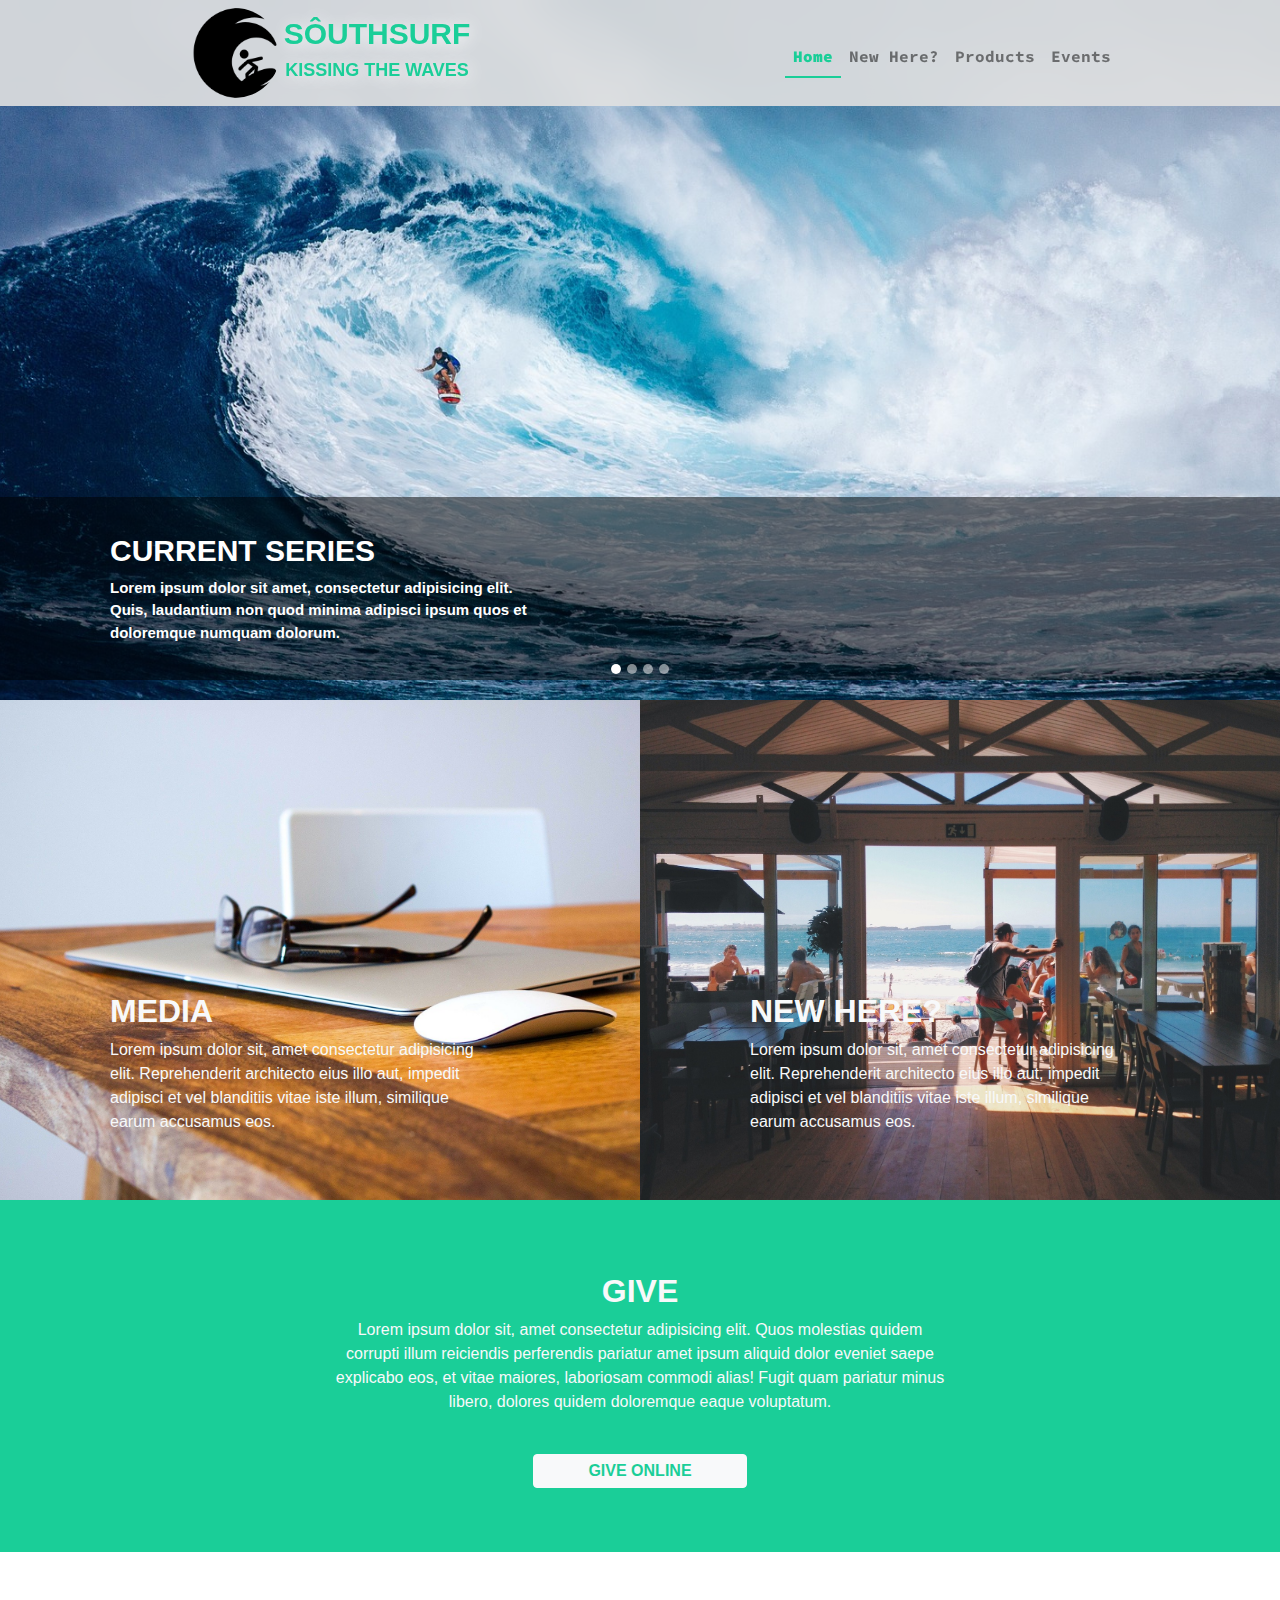
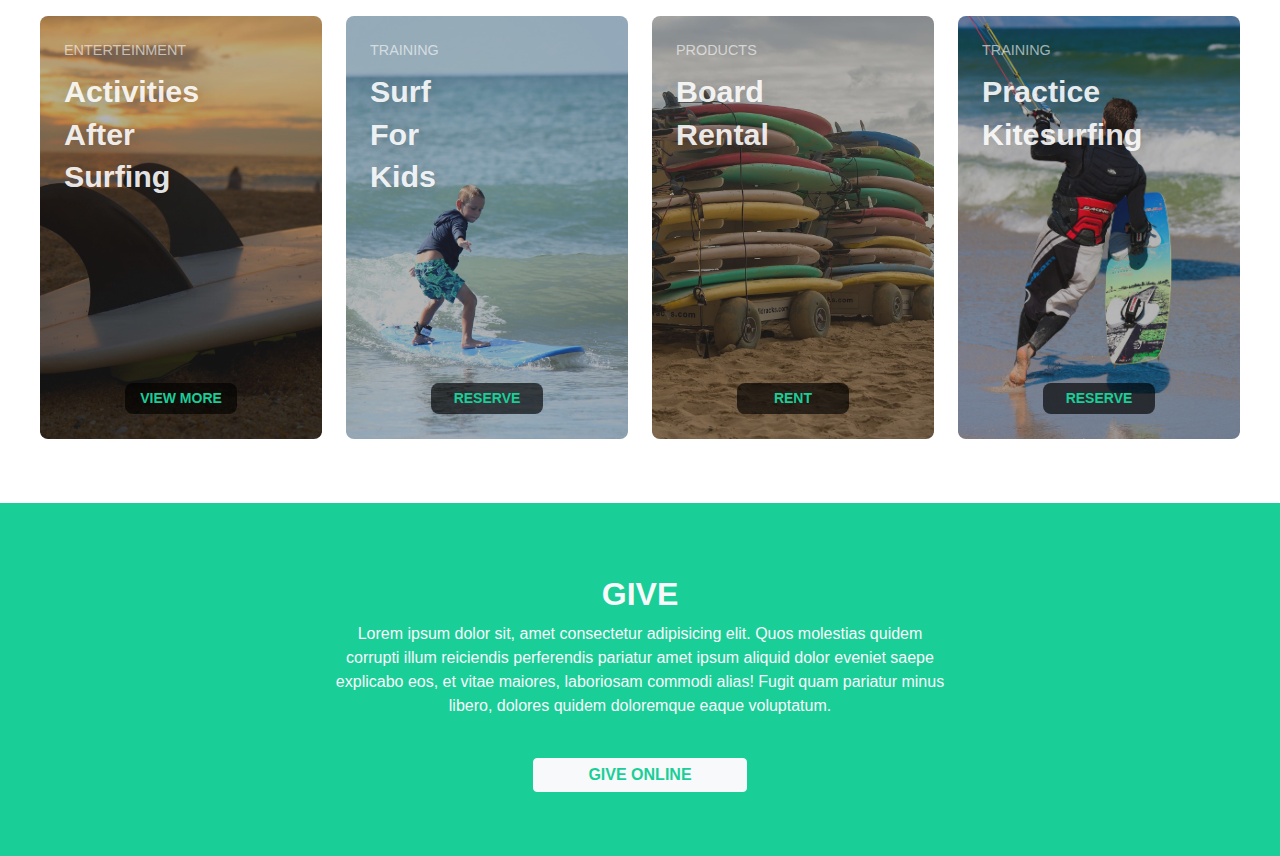
==== index.html @ f6da7ec3 "First commit." ====
<!doctype html>
<html lang="es">

<head>
    <!-- Required meta tags -->
    <meta charset="utf-8">
    <meta name="viewport" content="width=device-width, initial-scale=1, shrink-to-fit=no">
    <!-- Bootstrap CSS -->
    <link rel="stylesheet" href="https://stackpath.bootstrapcdn.com/bootstrap/4.5.2/css/bootstrap.min.css" integrity="sha384-JcKb8q3iqJ61gNV9KGb8thSsNjpSL0n8PARn9HuZOnIxN0hoP+VmmDGMN5t9UJ0Z" crossorigin="anonymous">
    <link rel="stylesheet" href="css/styles.css">
    <title>Bienvenidos</title>
</head>

<body>
    <header>
        <nav class="navbar navbar-expand-lg sticky-top navbar-light bg-light">
            <div class="col-12 col-lg-6 __titles justify-content-center">
                <div class="row">
                    <div class="mx-auto mx-auto my-auto">
                        <div class="row p-0 m-auto">
                            <img class="my-auto mx-1" src="../img/icon.png" alt="">
                            <div class="m-auto">
                                <h1 class="text-center font-weight-bold text-uppercase">Sôuthsurf</h1>
                                <h3 class="text-center font-weight-bold text-uppercase">kissing the waves</h3>
                            </div>
                        </div>
                    </div>
                </div>
            </div>
            <button class="navbar-toggler mt-3 ml-auto" style="outline: none;" type="button" data-toggle="collapse" data-target="#navbarSupportedContent" aria-controls="navbarSupportedContent" aria-expanded="false" aria-label="Toggle navigation">
              <span class="navbar-toggler-icon"></span>
            </button>

            <div class="col-12 col-lg-6">
                <div class="collapse navbar-collapse" id="navbarSupportedContent">
                    <ul class="navbar-nav my-2 mx-auto justify-content-center">
                        <li class="nav-item my-auto mr-auto mx-lg-auto" data-toggle="tooltip" data-placement="bottom" title="Ir a Home">
                            <a class="nav-link d-inline-block my-auto activo" href="#">Home<span class="sr-only">(current)</span></a>
                        </li>
                        <li class="nav-item my-auto mr-auto mx-lg-auto">
                            <a class="nav-link d-inline-block my-auto" href="#">New Here?</a>
                        </li>

                        <li class="nav-item my-auto mr-auto mx-lg-auto">
                            <a class="nav-link d-inline-block my-auto" href="#">Products</a>
                        </li>

                        <li class="nav-item my-auto mr-auto mx-lg-auto">
                            <a class="nav-link d-inline-block my-auto" href="#">Events</a>
                        </li>

                    </ul>
                </div>
            </div>
        </nav>
    </header>

    <section class="p-0">

        <div id="carouselExampleCaptions" class="carrusel carousel slide" data-ride="carousel">
            <ol class="carousel-indicators">
                <li data-target="#carouselExampleCaptions" data-slide-to="0" class="active"></li>
                <li data-target="#carouselExampleCaptions" data-slide-to="1"></li>
                <li data-target="#carouselExampleCaptions" data-slide-to="2"></li>
                <li data-target="#carouselExampleCaptions" data-slide-to="3"></li>
            </ol>
            <div class="carousel-inner">
                <div class="carousel-item active">
                    <img src="../img/background0.jpg" class="d-block w-100" alt="...">
                    <div class="col-12 __carousel-caption carousel-caption mx-auto">
                        <div class="col-3 __img-logo d-none d-md-block">
                            <img class="__img-caption float-left my-auto" src="" alt="">
                        </div>
                        <div class="col-12 col-lg-9 mr-auto mt-3 px-0">
                            <h6 class="col-12 text-left text-uppercase font-weight-bold"><strong>Current Series</strong> </h6>
                            <p class="col-12 col-md-10 col-lg-6 text-left mr-auto"><strong>Lorem ipsum dolor sit amet, consectetur adipisicing elit. Quis, laudantium non quod minima adipisci ipsum quos et doloremque numquam dolorum.</strong></p>
                        </div>
                    </div>
                </div>
                <div class="carousel-item">
                    <img src="../img/background1.jpg" class="d-block w-100" alt="...">
                    <div class="col-12 __carousel-caption carousel-caption mx-auto">
                        <div class="col-3 __img-logo d-none d-md-block">
                            <img class="__img-caption float-left my-auto" src="" alt="">
                        </div>
                        <div class="col-12 col-lg-9 mr-auto mt-3 px-0">
                            <h6 class="col-12 text-left text-uppercase font-weight-bold"><strong>Current Series</strong> </h6>
                            <p class="col-12 col-md-10 col-lg-6 text-left mr-auto"><strong>Lorem ipsum dolor sit amet, consectetur adipisicing elit. Quis, laudantium non quod minima adipisci ipsum quos et doloremque numquam dolorum.</strong></p>
                        </div>
                    </div>
                </div>
                <div class="carousel-item">
                    <img src="../img/background2.jpg" class="d-block w-100" alt="...">
                    <div class="col-12 __carousel-caption carousel-caption mx-auto">
                        <div class="col-3 __img-logo d-none d-md-block">
                            <img class="__img-caption float-left my-auto" src="" alt="">
                        </div>
                        <div class="col-12 col-lg-9 mr-auto mt-3 px-0">
                            <h6 class="col-12 text-left text-uppercase font-weight-bold"><strong>Current Series</strong> </h6>
                            <p class="col-12 col-md-10 col-lg-6 text-left mr-auto"><strong>Lorem ipsum dolor sit amet, consectetur adipisicing elit. Quis, laudantium non quod minima adipisci ipsum quos et doloremque numquam dolorum.</strong></p>
                        </div>
                    </div>
                </div>
                <div class="carousel-item">
                    <img src="../img/background3.jpg" class="d-block w-100" alt="...">
                    <div class="col-12 __carousel-caption carousel-caption mx-auto">
                        <div class="col-3 __img-logo d-none d-md-block">
                            <img class="__img-caption float-left my-auto" src="" alt="">
                        </div>
                        <div class="col-12 col-lg-9 mr-auto mt-3 px-0">
                            <h6 class="col-12 text-left text-uppercase font-weight-bold"><strong>Current Series</strong> </h6>
                            <p class="col-12 col-md-10 col-lg-6 text-left mr-auto"><strong>Lorem ipsum dolor sit amet, consectetur adipisicing elit. Quis, laudantium non quod minima adipisci ipsum quos et doloremque numquam dolorum.</strong></p>
                        </div>
                    </div>
                </div>
            </div>
        </div>
        <!-- <div class="__textos-current-series container">
            <h2 class="__title-current-series col-12 text-left text-uppercase font-weight-bold d-inline-block mx-auto">Current Series</h2>
            <p class="__p-current-series col-md-10 col-lg-6 text-left">Lorem ipsum dolor sit, amet consectetur adipisicing elit. Reprehenderit architecto eius illo aut, impedit adipisci et vel blanditiis vitae iste illum, similique earum accusamus eos.</p>
        </div> -->
    </section>

    <section class="row p-0 m-0">
        <article class="__div-left col-12 col-lg-6 px-0">
            <div class="__textos container">
                <h2 class="col-12 text-left text-light text-uppercase font-weight-bold d-inline-block mx-auto">Media</h2>
                <p class="col-md-10 col-lg-8 text-left text-light">Lorem ipsum dolor sit, amet consectetur adipisicing elit. Reprehenderit architecto eius illo aut, impedit adipisci et vel blanditiis vitae iste illum, similique earum accusamus eos.</p>
            </div>
        </article>
        <article class="__div-right col-12 col-lg-6 px-0">
            <div class="__textos container">
                <h2 class="col-12 text-left text-light text-uppercase font-weight-bold d-inline-block mx-auto">New Here?</h2>
                <p class="col-md-10 col-lg-8 text-left text-light">Lorem ipsum dolor sit, amet consectetur adipisicing elit. Reprehenderit architecto eius illo aut, impedit adipisci et vel blanditiis vitae iste illum, similique earum accusamus eos.</p>
            </div>
        </article>
        <article class="__give col-12 justify-content-center px-0 py-5">
            <h2 class="col-2 text-center text-light text-uppercase font-weight-bold d-block px-0 mx-auto pt-4">Give</h2>
            <p class="col-12 col-md-8 col-lg-6 text-center text-light mx-auto my-2 pb-4">Lorem ipsum dolor sit, amet consectetur adipisicing elit. Quos molestias quidem corrupti illum reiciendis perferendis pariatur amet ipsum aliquid dolor eveniet saepe explicabo eos, et vitae maiores, laboriosam commodi alias! Fugit quam pariatur
                minus libero, dolores quidem doloremque eaque voluptatum.</p>
            <a name="" id="" type="button" class="col-6 col-md-3 col-lg-2 btn btn-md btn-light d-block text-center text-uppercase font-weight-bolder mx-auto my-3 p-1" href="#" role="button">Give Online</a>
        </article>
    </section>


    <section class="hero-section">
        <div class="card-grid">

            <a class="card border-0" href="#">
                <div class="card__background" style="background-image: url(../img/post-surf.jpg)"></div>
                <div class="card__content">
                    <p class="card__category">Enterteinment</p>
                    <h3 class="card__heading font-weight-bold">Activities After Surfing</h3>
                    <button class="__btn btn btn-sm d-block-inline btn-block mx-auto text-uppercase text-center">View more</button>
                </div>
            </a>

            <a class="card border-0" href="#">
                <div class="card__background" style="background-image: url(../img/surf-for-kids.jpg)"></div>
                <div class="card__content">
                    <p class="card__category">Training</p>
                    <h3 class="card__heading font-weight-bold">Surf For Kids</h3>
                    <button class="__btn btn btn-sm d-block-inline btn-block mx-auto text-uppercase text-center">Reserve</button>
                </div>
            </a>

            <a class="card border-0" href="#">
                <div class="card__background" style="background-image: url(../img/board-rental.jpg)"></div>
                <div class="card__content">
                    <p class="card__category">Products</p>
                    <h3 class="card__heading font-weight-bold">Board Rental</h3>
                    <button class="__btn btn btn-sm d-block-inline btn-block mx-auto text-uppercase text-center">Rent</button>
                </div>
            </a>

            <a class="card border-0" href="#">
                <div class="card__background" style="background-image: url(../img/kiteboarder.jpg)"></div>
                <div class="card__content">
                    <p class="card__category">Training</p>
                    <h3 class="card__heading font-weight-bold">Practice Kitesurfing</h3>
                    <button class="__btn btn btn-sm d-block-inline btn-block mx-auto text-uppercase text-center">Reserve</button>
                </div>
            </a>
        </div>
    </section>


    <section>
        <article class="__give col-12 justify-content-center px-0 py-5">
            <h2 class="col-2 text-center text-light text-uppercase font-weight-bold d-block px-0 mx-auto pt-4">Give</h2>
            <p class="col-12 col-md-8 col-lg-6 text-center text-light mx-auto my-2 pb-4">Lorem ipsum dolor sit, amet consectetur adipisicing elit. Quos molestias quidem corrupti illum reiciendis perferendis pariatur amet ipsum aliquid dolor eveniet saepe explicabo eos, et vitae maiores, laboriosam commodi alias! Fugit quam pariatur
                minus libero, dolores quidem doloremque eaque voluptatum.</p>
            <a name="" id="" type="button" class="col-6 col-md-3 col-lg-2 btn btn-md btn-light d-block text-center text-uppercase font-weight-bolder mx-auto my-3 p-1" href="#" role="button">Give Online</a>
        </article>
    </section>

    <!-- Optional JavaScript -->
    <script src="https://ajax.googleapis.com/ajax/libs/jquery/3.1.1/jquery.min.js "></script>
    <!-- jQuery first, then Popper.js, then Bootstrap JS -->
    <script src="https://code.jquery.com/jquery-3.5.1.slim.min.js " integrity="sha384-DfXdz2htPH0lsSSs5nCTpuj/zy4C+OGpamoFVy38MVBnE+IbbVYUew+OrCXaRkfj " crossorigin="anonymous "></script>
    <script src="https://cdn.jsdelivr.net/npm/popper.js@1.16.1/dist/umd/popper.min.js " integrity="sha384-9/reFTGAW83EW2RDu2S0VKaIzap3H66lZH81PoYlFhbGU+6BZp6G7niu735Sk7lN " crossorigin="anonymous "></script>
    <script src="https://stackpath.bootstrapcdn.com/bootstrap/4.5.2/js/bootstrap.min.js " integrity="sha384-B4gt1jrGC7Jh4AgTPSdUtOBvfO8shuf57BaghqFfPlYxofvL8/KUEfYiJOMMV+rV " crossorigin="anonymous "></script>
    <script src="js/scripts.js "></script>
</body>

</html>
---- css/styles.css ----
@import url('https://fonts.googleapis.com/css2?family=Source+Code+Pro&display=swap');
    body {
        padding: 0;
        margin: 0;
        overflow-x: hidden;
        background-color: #fff;
    }
    /* ESTILO CARUSEL */
    
    .carrusel {
        max-height: 1000px;
        margin: 0 auto;
    }
    
    .carrusel img {
        height: 700px;
        object-fit: cover;
    }
    
    .carrusel ol li {
        height: 10px;
        width: 10px;
        border-radius: 50%;
    }
    
    .carousel-inner .carousel-item .__carousel-caption {
        overflow: hidden;
        left: 0;
        animation-name: slidein;
        background-color: rgba(0, 0, 0, .5);
        animation: blur 1s ease 0s;
        -webkit-animation: blur 1s ease 0s;
        -moz-animation: blur 1s ease 0s;
    }
    
    @keyframes blur {
        0%,
        90% {
            -webkit-filter: blur(0px);
            -moz-filter: blur(0px);
            -o-filter: blur(0px);
            -ms-filter: blur(0px);
        }
        50% {
            -webkit-filter: blur(50px);
            -moz-filter: blur(50px);
            -o-filter: blur(50px);
            -ms-filter: blur(50px);
        }
    }
    
    .carousel-inner .carousel-item .__carousel-caption p {
        font-weight: 700;
        font-size: 15px;
    }
    
    .carousel-inner .carousel-item .__carousel-caption h6 {
        font-size: 30px;
    }
    
    .carousel-inner .carousel-item .__carousel-caption p,
    .carousel-inner .carousel-item .__carousel-caption h6 {
        left: 80px;
        animation-duration: 1.5s;
        animation-name: slidein;
    }
    
    @keyframes slidein {
        from {
            margin-left: 100%;
            width: 300%;
        }
        to {
            margin-left: 0%;
            width: 100%;
        }
    }
    
    .carousel-inner .carousel-item .__carousel-caption .__img-caption {
        margin-left: 40px;
        height: 100%;
        max-height: 100px;
    }
    
    @media screen and (max-width: 700px) {
        .carrusel img {
            height: 400px;
        }
        .carousel-inner .carousel-item .__carousel-caption h6 {
            font-size: 30px;
        }
    }
    /* FIN ESTILO CARUSEL */
    
    body .__background-principal .__textos-current-series {
        position: absolute;
        bottom: 130px;
        left: 80px;
    }
    
    @media (min-width: 768px) {
        body .__background-principal {
            min-height: 20vw;
        }
    }
    
    @media (min-width: 1200px) {
        body .__background-principal {
            min-height: 400px;
        }
    }
    
    body header .navbar {
        color: #1ace98;
        backdrop-filter: blur(10px)!important;
        background-color: rgba(225, 225, 225, 0.9)!important;
        width: 100%;
        position: fixed;
        top: 0;
        left: 0;
    }
    
    body header .navbar .__titles h1 {
        font-size: 30px;
        text-shadow: 2px 2px 15px #fff;
    }
    
    body header .navbar .__titles h3 {
        font-size: 18px;
        text-shadow: 2px 2px 15px #fff;
    }
    
    body header .navbar .__titles img {
        height: 90px;
        width: 90px;
        border-radius: 50%;
    }
    
    body header .navbar .navbar-nav .nav-item {
        transition: all 3s linear;
        height: 35px;
        font-family: 'Source Code Pro', monospace;
        font-weight: 700;
    }
    
    .activo {
        border-bottom: 2px solid #1ace98!important;
        color: #1ace98!important;
        font-weight: bolder!important;
    }
    
    body .__textos {
        position: absolute;
        bottom: 50px;
        left: 80px;
    }
    
    section .__div-left {
        background-image: url(../img/office.jpg);
        min-height: 500px;
        background-size: cover;
        background-position: 50% 100%;
        background-repeat: no-repeat;
        /* clip-path: polygon(0 0, 100% 0, 100% 100%, 0 80%); */
    }
    
    @media only screen and (min-width: 768px) {
        .__div-left {
            min-height: 20vw;
        }
    }
    
    @media only screen and (min-width: 1200px) {
        .__div-left {
            min-height: 400px;
        }
    }
    
    section .__div-right {
        background-image: url(../img/cafe.jpg);
        min-height: 500px;
        background-size: cover;
        background-position: 50% 50%;
        background-repeat: no-repeat;
        /* clip-path: polygon(0 0, 100% 0, 100% 100%, 0 80%); */
    }
    
    @media only screen and (max-width: 768px) {
        .__div-right {
            min-height: 20vw;
        }
        body .__background-principal .__textos-current-series,
        body .__textos,
        .carousel-inner .carousel-item .__carousel-caption p,
        .carousel-inner .carousel-item .__carousel-caption h6 {
            left: 0;
        }
        body .__background-principal .__textos-current-series {
            top: 480px;
        }
        [class*="col-"] {
            width: 100%;
        }
    }
    
    @media only screen and (min-width: 1200px) {
        .__div-right {
            min-height: 500px;
        }
    }
    
    section .__give {
        background-color: #1ace98;
    }
    
    section .__give a {
        color: #1ace98;
    }
    /* ESTILO CARDS */
    
     :root {
        --background-dark: #fff;
        --text-light: rgba(255, 255, 255, 0.6);
        --text-lighter: rgba(255, 255, 255, 0.9);
        --spacing-s: 8px;
        --spacing-m: 16px;
        --spacing-l: 24px;
        --spacing-xl: 32px;
        --spacing-xxl: 64px;
        --width-container: 1200px;
    }
    
    .hero-section {
        align-items: flex-start;
        display: flex;
        min-height: 100%;
        justify-content: center;
        padding: var(--spacing-xxl) var(--spacing-l);
    }
    
    .card-grid {
        display: grid;
        grid-template-columns: repeat(1, 1fr);
        grid-column-gap: var(--spacing-l);
        grid-row-gap: var(--spacing-l);
        max-width: var(--width-container);
        width: 100%;
    }
    
    @media(min-width: 540px) {
        .card-grid {
            grid-template-columns: repeat(2, 1fr);
        }
    }
    
    @media(min-width: 960px) {
        .card-grid {
            grid-template-columns: repeat(4, 1fr);
        }
    }
    
    .card {
        list-style: none;
        position: relative;
    }
    
    .card:before {
        content: '';
        display: block;
        padding-bottom: 150%;
        width: 90%;
    }
    
    .card__background {
        background-size: cover;
        background-position: center;
        border-radius: var(--spacing-s);
        bottom: 0;
        filter: brightness(0.75) saturate(1.2) contrast(0.85);
        left: 0;
        position: absolute;
        right: 0;
        top: 0;
        transform-origin: center;
        trsnsform: scale(1) translateZ(0);
        transition: filter 200ms linear, transform 200ms linear;
    }
    
    .card:hover .card__background {
        transform: scale(1.05) translateZ(0);
    }
    
    .card-grid:hover>.card:not(:hover) .card__background {
        filter: brightness(0.5) saturate(0) contrast(1.2) blur(20px);
    }
    
    .card__content {
        left: 0;
        padding: var(--spacing-l);
        position: absolute;
        top: 0;
        height: 100%;
    }
    
    .card__category {
        color: var(--text-light);
        font-size: 0.9rem;
        margin-bottom: var(--spacing-s);
        text-transform: uppercase;
    }
    
    .card__heading {
        color: var(--text-lighter);
        font-size: 1.9rem;
        text-shadow: 2px 2px 20px rgba(0, 0, 0, 0.2);
        line-height: 1.4;
        word-spacing: 100vw;
    }
    
    .hero-section .card-grid .card .card__content .__btn {
        width: 40%;
        z-index: 999!important;
        border-radius: var(--spacing-s);
        background-color: rgba(0, 0, 0, 0.65);
        color: rgb(26, 206, 152);
        font-weight: bold;
        transition: all 0.3s;
        position: absolute!important;
        left: 30%;
        bottom: 25px;
    }
    
    .hero-section .card-grid .card .card__content .__btn:hover {
        z-index: 999!important;
        background-color: rgba(26, 206, 152, 0.65)!important;
        color: #000!important;
    }
    /* FIN ESTILO CARDS */
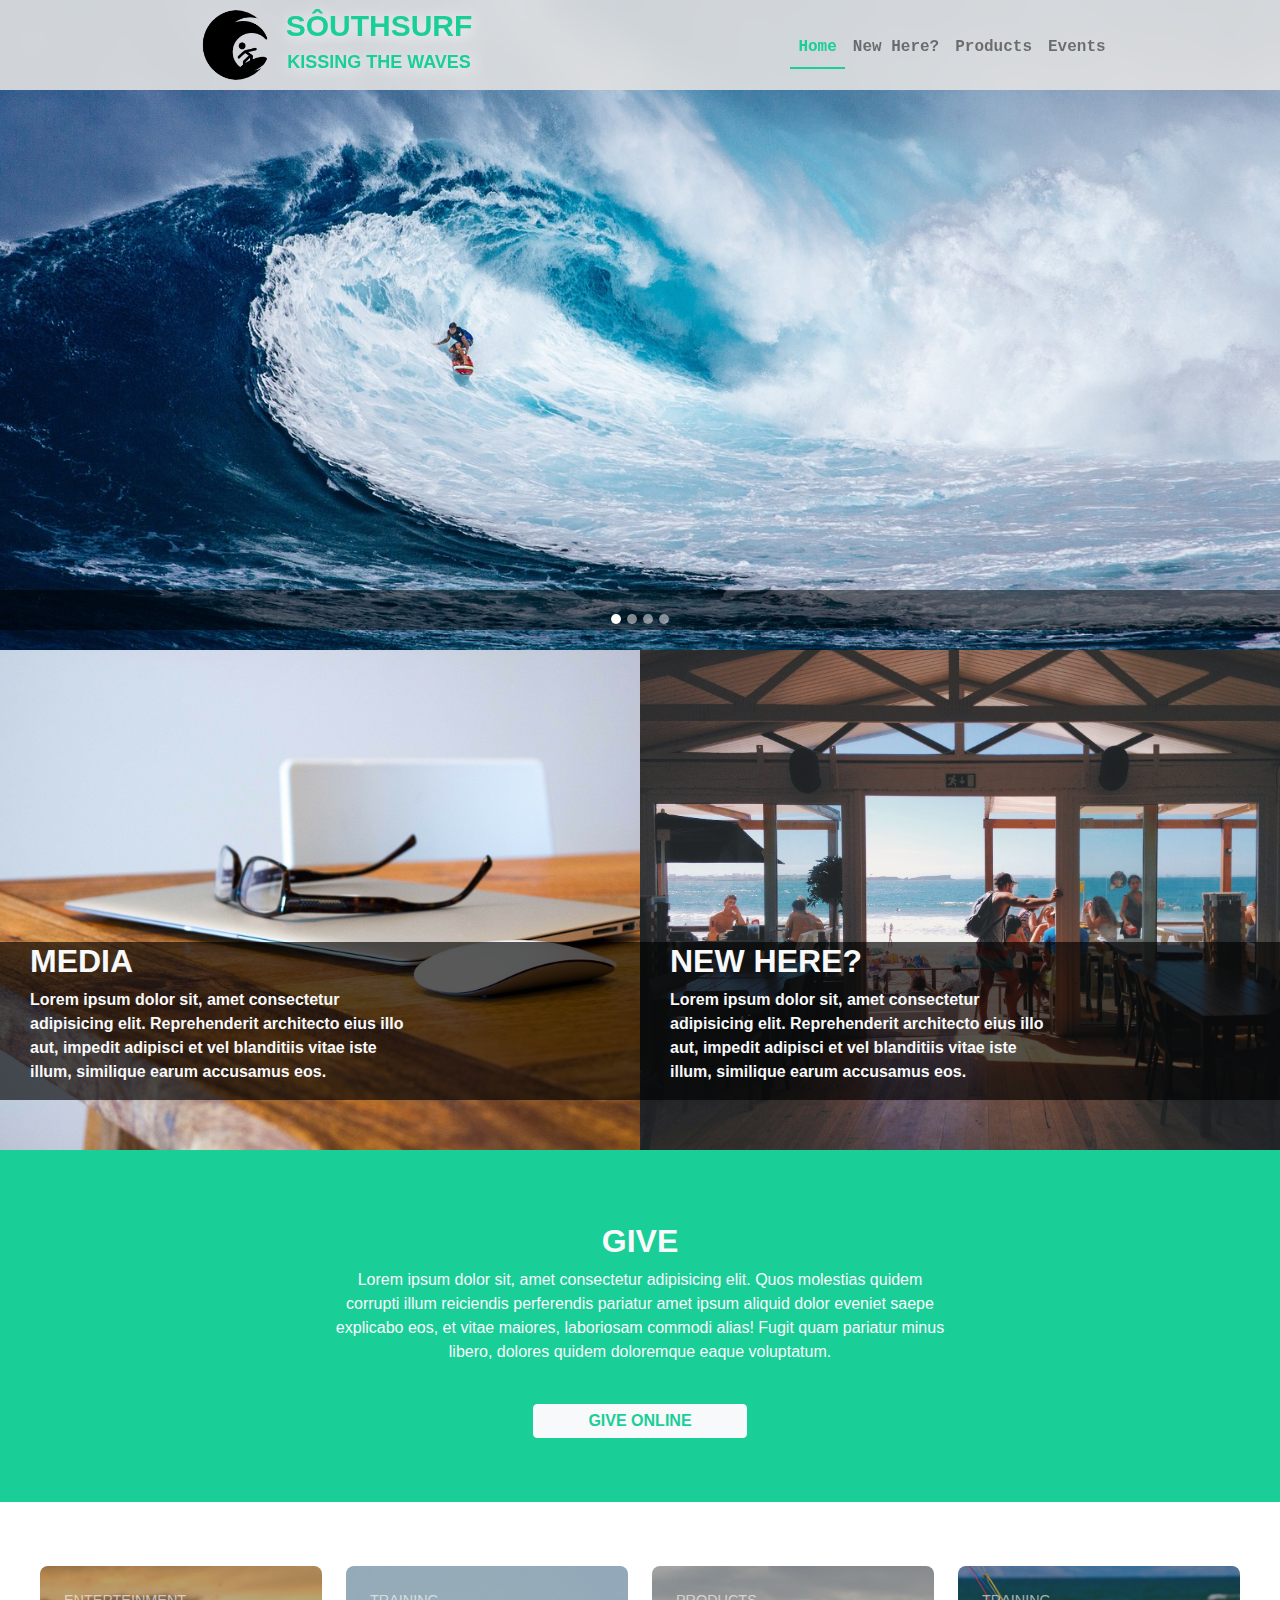
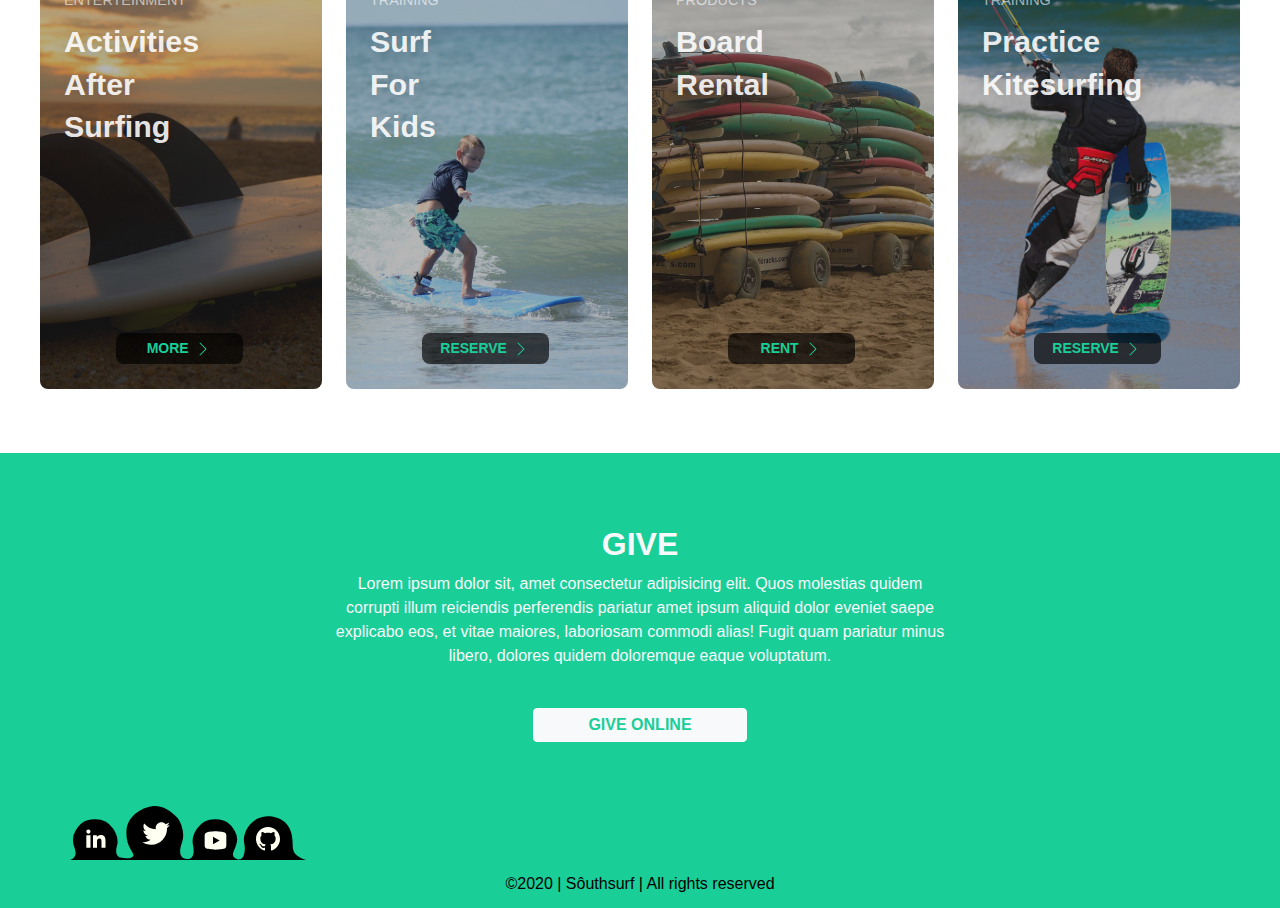
==== commit 38e7a7c8: "Footer." ====
--- a/index.html
+++ b/index.html
@@ -18,7 +18,7 @@
                 <div class="row">
                     <div class="mx-auto mx-auto my-auto">
                         <div class="row p-0 m-auto">
-                            <img class="my-auto mx-1" src="../img/icon.png" alt="">
+                            <img class="my-auto mx-3" src="img/icon.png" alt="logo">
                             <div class="m-auto">
                                 <h1 class="text-center font-weight-bold text-uppercase">Sôuthsurf</h1>
                                 <h3 class="text-center font-weight-bold text-uppercase">kissing the waves</h3>
@@ -66,51 +66,51 @@
             </ol>
             <div class="carousel-inner">
                 <div class="carousel-item active">
-                    <img src="../img/background0.jpg" class="d-block w-100" alt="...">
-                    <div class="col-12 __carousel-caption carousel-caption mx-auto">
-                        <div class="col-3 __img-logo d-none d-md-block">
-                            <img class="__img-caption float-left my-auto" src="" alt="">
-                        </div>
-                        <div class="col-12 col-lg-9 mr-auto mt-3 px-0">
-                            <h6 class="col-12 text-left text-uppercase font-weight-bold"><strong>Current Series</strong> </h6>
-                            <p class="col-12 col-md-10 col-lg-6 text-left mr-auto"><strong>Lorem ipsum dolor sit amet, consectetur adipisicing elit. Quis, laudantium non quod minima adipisci ipsum quos et doloremque numquam dolorum.</strong></p>
-                        </div>
+                    <img src="img/background0.jpg" class="d-block w-100" alt="...">
+                    <div class="col-12 __carousel-caption carousel-caption mx-auto">
+                        <div class="col-3 __img-logo d-none d-md-block">
+                            <img class="__img-caption float-left my-auto" src="" alt="">
+                        </div>
+                        <!-- <div class="col-12 col-lg-9 mr-auto mt-3 px-0">
+                            <h6 class="col-12 text-left text-uppercase font-weight-bold"><strong>Current Series</strong> </h6>
+                            <p class="col-12 col-md-10 col-lg-6 text-left mr-auto"><strong>Lorem ipsum dolor sit amet, consectetur adipisicing elit. Quis, laudantium non quod minima adipisci ipsum quos et doloremque numquam dolorum.</strong></p>
+                        </div> -->
                     </div>
                 </div>
                 <div class="carousel-item">
-                    <img src="../img/background1.jpg" class="d-block w-100" alt="...">
-                    <div class="col-12 __carousel-caption carousel-caption mx-auto">
-                        <div class="col-3 __img-logo d-none d-md-block">
-                            <img class="__img-caption float-left my-auto" src="" alt="">
-                        </div>
-                        <div class="col-12 col-lg-9 mr-auto mt-3 px-0">
-                            <h6 class="col-12 text-left text-uppercase font-weight-bold"><strong>Current Series</strong> </h6>
-                            <p class="col-12 col-md-10 col-lg-6 text-left mr-auto"><strong>Lorem ipsum dolor sit amet, consectetur adipisicing elit. Quis, laudantium non quod minima adipisci ipsum quos et doloremque numquam dolorum.</strong></p>
-                        </div>
+                    <img src="img/background1.jpg" class="d-block w-100" alt="...">
+                    <div class="col-12 __carousel-caption carousel-caption mx-auto">
+                        <div class="col-3 __img-logo d-none d-md-block">
+                            <img class="__img-caption float-left my-auto" src="" alt="">
+                        </div>
+                        <!-- <div class="col-12 col-lg-9 mr-auto mt-3 px-0">
+                            <h6 class="col-12 text-left text-uppercase font-weight-bold"><strong>Current Series</strong> </h6>
+                            <p class="col-12 col-md-10 col-lg-6 text-left mr-auto"><strong>Lorem ipsum dolor sit amet, consectetur adipisicing elit. Quis, laudantium non quod minima adipisci ipsum quos et doloremque numquam dolorum.</strong></p>
+                        </div> -->
                     </div>
                 </div>
                 <div class="carousel-item">
-                    <img src="../img/background2.jpg" class="d-block w-100" alt="...">
-                    <div class="col-12 __carousel-caption carousel-caption mx-auto">
-                        <div class="col-3 __img-logo d-none d-md-block">
-                            <img class="__img-caption float-left my-auto" src="" alt="">
-                        </div>
-                        <div class="col-12 col-lg-9 mr-auto mt-3 px-0">
-                            <h6 class="col-12 text-left text-uppercase font-weight-bold"><strong>Current Series</strong> </h6>
-                            <p class="col-12 col-md-10 col-lg-6 text-left mr-auto"><strong>Lorem ipsum dolor sit amet, consectetur adipisicing elit. Quis, laudantium non quod minima adipisci ipsum quos et doloremque numquam dolorum.</strong></p>
-                        </div>
+                    <img src="img/background2.jpg" class="d-block w-100" alt="...">
+                    <div class="col-12 __carousel-caption carousel-caption mx-auto">
+                        <div class="col-3 __img-logo d-none d-md-block">
+                            <img class="__img-caption float-left my-auto" src="" alt="">
+                        </div>
+                        <!-- <div class="col-12 col-lg-9 mr-auto mt-3 px-0">
+                            <h6 class="col-12 text-left text-uppercase font-weight-bold"><strong>Current Series</strong> </h6>
+                            <p class="col-12 col-md-10 col-lg-6 text-left mr-auto"><strong>Lorem ipsum dolor sit amet, consectetur adipisicing elit. Quis, laudantium non quod minima adipisci ipsum quos et doloremque numquam dolorum.</strong></p>
+                        </div> -->
                     </div>
                 </div>
                 <div class="carousel-item">
-                    <img src="../img/background3.jpg" class="d-block w-100" alt="...">
-                    <div class="col-12 __carousel-caption carousel-caption mx-auto">
-                        <div class="col-3 __img-logo d-none d-md-block">
-                            <img class="__img-caption float-left my-auto" src="" alt="">
-                        </div>
-                        <div class="col-12 col-lg-9 mr-auto mt-3 px-0">
-                            <h6 class="col-12 text-left text-uppercase font-weight-bold"><strong>Current Series</strong> </h6>
-                            <p class="col-12 col-md-10 col-lg-6 text-left mr-auto"><strong>Lorem ipsum dolor sit amet, consectetur adipisicing elit. Quis, laudantium non quod minima adipisci ipsum quos et doloremque numquam dolorum.</strong></p>
-                        </div>
+                    <img src="img/background3.jpg" class="d-block w-100" alt="...">
+                    <div class="col-12 __carousel-caption carousel-caption mx-auto">
+                        <div class="col-3 __img-logo d-none d-md-block">
+                            <img class="__img-caption float-left my-auto" src="" alt="">
+                        </div>
+                        <!-- <div class="col-12 col-lg-9 mr-auto mt-3 px-0">
+                            <h6 class="col-12 text-left text-uppercase font-weight-bold"><strong>Current Series</strong> </h6>
+                            <p class="col-12 col-md-10 col-lg-6 text-left mr-auto"><strong>Lorem ipsum dolor sit amet, consectetur adipisicing elit. Quis, laudantium non quod minima adipisci ipsum quos et doloremque numquam dolorum.</strong></p>
+                        </div> -->
                     </div>
                 </div>
             </div>
@@ -123,19 +123,19 @@
 
     <section class="row p-0 m-0">
         <article class="__div-left col-12 col-lg-6 px-0">
-            <div class="__textos container">
+            <div class="col-12 __textos container">
                 <h2 class="col-12 text-left text-light text-uppercase font-weight-bold d-inline-block mx-auto">Media</h2>
-                <p class="col-md-10 col-lg-8 text-left text-light">Lorem ipsum dolor sit, amet consectetur adipisicing elit. Reprehenderit architecto eius illo aut, impedit adipisci et vel blanditiis vitae iste illum, similique earum accusamus eos.</p>
+                <p class="col-md-10 col-lg-8 text-left text-light font-weight-bold">Lorem ipsum dolor sit, amet consectetur adipisicing elit. Reprehenderit architecto eius illo aut, impedit adipisci et vel blanditiis vitae iste illum, similique earum accusamus eos.</p>
             </div>
         </article>
         <article class="__div-right col-12 col-lg-6 px-0">
-            <div class="__textos container">
+            <div class="col-12 __textos container">
                 <h2 class="col-12 text-left text-light text-uppercase font-weight-bold d-inline-block mx-auto">New Here?</h2>
-                <p class="col-md-10 col-lg-8 text-left text-light">Lorem ipsum dolor sit, amet consectetur adipisicing elit. Reprehenderit architecto eius illo aut, impedit adipisci et vel blanditiis vitae iste illum, similique earum accusamus eos.</p>
+                <p class="col-md-10 col-lg-8 text-left text-light font-weight-bold">Lorem ipsum dolor sit, amet consectetur adipisicing elit. Reprehenderit architecto eius illo aut, impedit adipisci et vel blanditiis vitae iste illum, similique earum accusamus eos.</p>
             </div>
         </article>
         <article class="__give col-12 justify-content-center px-0 py-5">
-            <h2 class="col-2 text-center text-light text-uppercase font-weight-bold d-block px-0 mx-auto pt-4">Give</h2>
+            <h2 class="col-4 text-center text-light text-uppercase font-weight-bold d-block px-0 mx-auto pt-4">Give</h2>
             <p class="col-12 col-md-8 col-lg-6 text-center text-light mx-auto my-2 pb-4">Lorem ipsum dolor sit, amet consectetur adipisicing elit. Quos molestias quidem corrupti illum reiciendis perferendis pariatur amet ipsum aliquid dolor eveniet saepe explicabo eos, et vitae maiores, laboriosam commodi alias! Fugit quam pariatur
                 minus libero, dolores quidem doloremque eaque voluptatum.</p>
             <a name="" id="" type="button" class="col-6 col-md-3 col-lg-2 btn btn-md btn-light d-block text-center text-uppercase font-weight-bolder mx-auto my-3 p-1" href="#" role="button">Give Online</a>
@@ -147,38 +147,42 @@
         <div class="card-grid">
 
             <a class="card border-0" href="#">
-                <div class="card__background" style="background-image: url(../img/post-surf.jpg)"></div>
+                <div class="card__background" style="background-image: url(img/post-surf.jpg)"></div>
                 <div class="card__content">
                     <p class="card__category">Enterteinment</p>
                     <h3 class="card__heading font-weight-bold">Activities After Surfing</h3>
-                    <button class="__btn btn btn-sm d-block-inline btn-block mx-auto text-uppercase text-center">View more</button>
-                </div>
-            </a>
-
-            <a class="card border-0" href="#">
-                <div class="card__background" style="background-image: url(../img/surf-for-kids.jpg)"></div>
+                    <button class="__btn btn btn-sm d-inline btn-block mx-auto text-uppercase text-center">More
+                        <svg class="bi bi-chevron-right d-inline-block m-auto p-auto" width="20" height="20" viewBox="0 0 20 20" fill="currentColor" xmlns="http://www.w3.org/2000/svg"><path fill-rule="evenodd" d="M6.646 3.646a.5.5 0 01.708 0l6 6a.5.5 0 010 .708l-6 6a.5.5 0 01-.708-.708L12.293 10 6.646 4.354a.5.5 0 010-.708z"/></svg></button>
+                </div>
+            </a>
+
+            <a class="card border-0" href="#">
+                <div class="card__background" style="background-image: url(img/surf-for-kids.jpg)"></div>
                 <div class="card__content">
                     <p class="card__category">Training</p>
                     <h3 class="card__heading font-weight-bold">Surf For Kids</h3>
-                    <button class="__btn btn btn-sm d-block-inline btn-block mx-auto text-uppercase text-center">Reserve</button>
-                </div>
-            </a>
-
-            <a class="card border-0" href="#">
-                <div class="card__background" style="background-image: url(../img/board-rental.jpg)"></div>
+                    <button class="__btn btn btn-sm d-inline btn-block mx-auto text-uppercase text-center">Reserve
+                        <svg class="bi bi-chevron-right d-inline-block m-auto p-auto" width="20" height="20" viewBox="0 0 20 20" fill="currentColor" xmlns="http://www.w3.org/2000/svg"><path fill-rule="evenodd" d="M6.646 3.646a.5.5 0 01.708 0l6 6a.5.5 0 010 .708l-6 6a.5.5 0 01-.708-.708L12.293 10 6.646 4.354a.5.5 0 010-.708z"/></svg></button>
+                </div>
+            </a>
+
+            <a class="card border-0" href="#">
+                <div class="card__background" style="background-image: url(img/board-rental.jpg)"></div>
                 <div class="card__content">
                     <p class="card__category">Products</p>
                     <h3 class="card__heading font-weight-bold">Board Rental</h3>
-                    <button class="__btn btn btn-sm d-block-inline btn-block mx-auto text-uppercase text-center">Rent</button>
-                </div>
-            </a>
-
-            <a class="card border-0" href="#">
-                <div class="card__background" style="background-image: url(../img/kiteboarder.jpg)"></div>
+                    <button class="__btn btn btn-sm d-inline btn-block mx-auto text-uppercase text-center">Rent
+                        <svg class="bi bi-chevron-right d-inline-block m-auto p-auto" width="20" height="20" viewBox="0 0 20 20" fill="currentColor" xmlns="http://www.w3.org/2000/svg"><path fill-rule="evenodd" d="M6.646 3.646a.5.5 0 01.708 0l6 6a.5.5 0 010 .708l-6 6a.5.5 0 01-.708-.708L12.293 10 6.646 4.354a.5.5 0 010-.708z"/></svg></button>
+                </div>
+            </a>
+
+            <a class="card border-0" href="#">
+                <div class="card__background" style="background-image: url(img/kiteboarder.jpg)"></div>
                 <div class="card__content">
                     <p class="card__category">Training</p>
                     <h3 class="card__heading font-weight-bold">Practice Kitesurfing</h3>
-                    <button class="__btn btn btn-sm d-block-inline btn-block mx-auto text-uppercase text-center">Reserve</button>
+                    <button class="__btn btn btn-sm d-inline btn-block mx-auto text-uppercase text-center">Reserve
+                        <svg class="bi bi-chevron-right d-inline-block m-auto p-auto" width="20" height="20" viewBox="0 0 20 20" fill="currentColor" xmlns="http://www.w3.org/2000/svg"><path fill-rule="evenodd" d="M6.646 3.646a.5.5 0 01.708 0l6 6a.5.5 0 010 .708l-6 6a.5.5 0 01-.708-.708L12.293 10 6.646 4.354a.5.5 0 010-.708z"/></svg></button>
                 </div>
             </a>
         </div>
@@ -187,12 +191,61 @@
 
     <section>
         <article class="__give col-12 justify-content-center px-0 py-5">
-            <h2 class="col-2 text-center text-light text-uppercase font-weight-bold d-block px-0 mx-auto pt-4">Give</h2>
+            <h2 class="col-4 text-center text-light text-uppercase font-weight-bold d-block px-0 mx-auto pt-4">Give</h2>
             <p class="col-12 col-md-8 col-lg-6 text-center text-light mx-auto my-2 pb-4">Lorem ipsum dolor sit, amet consectetur adipisicing elit. Quos molestias quidem corrupti illum reiciendis perferendis pariatur amet ipsum aliquid dolor eveniet saepe explicabo eos, et vitae maiores, laboriosam commodi alias! Fugit quam pariatur
                 minus libero, dolores quidem doloremque eaque voluptatum.</p>
             <a name="" id="" type="button" class="col-6 col-md-3 col-lg-2 btn btn-md btn-light d-block text-center text-uppercase font-weight-bolder mx-auto my-3 p-1" href="#" role="button">Give Online</a>
         </article>
     </section>
+
+
+    <!-- FOOTER -->
+
+        <footer class="footer p-0">
+
+          <div class="footer-content">
+           
+            <div class="container footer-social-links mx-auto"> 
+                <svg class="footer-social-amoeba-svg" xmlns="http://www.w3.org/2000/svg" viewBox="0 0 236 54">
+                <path class="footer-social-amoeba-path" d="M223.06,43.32c-.77-7.2,1.87-28.47-20-32.53C187.78,8,180.41,18,178.32,20.7s-5.63,10.1-4.07,16.7-.13,15.23-4.06,15.91-8.75-2.9-6.89-7S167.41,36,167.15,33a18.93,18.93,0,0,0-2.64-8.53c-3.44-5.5-8-11.19-19.12-11.19a21.64,21.64,0,0,0-18.31,9.18c-2.08,2.7-5.66,9.6-4.07,16.69s.64,14.32-6.11,13.9S108.35,46.5,112,36.54s-1.89-21.24-4-23.94S96.34,0,85.23,0,57.46,8.84,56.49,24.56s6.92,20.79,7,24.59c.07,2.75-6.43,4.16-12.92,2.38s-4-10.75-3.46-12.38c1.85-6.6-2-14-4.08-16.69a21.62,21.62,0,0,0-18.3-9.18C13.62,13.28,9.06,19,5.62,24.47A18.81,18.81,0,0,0,3,33a21.85,21.85,0,0,0,1.58,9.08,16.58,16.58,0,0,1,1.06,5A6.75,6.75,0,0,1,0,54H236C235.47,54,223.83,50.52,223.06,43.32Z"></path>
+              </svg>
+              <a class="footer-social-link linkedin" href="#" target="_blank">
+                <span class="hidden-link-text">Linkedin</span>
+                <svg class="footer-social-icon-svg" height="25" width="25" xmlns="http://www.w3.org/2000/svg"
+                  viewBox="0 0 30 30">
+                  <path class="footer-social-icon-path" d="M9,25H4V10h5V25z M6.501,8C5.118,8,4,6.879,4,5.499S5.12,3,6.501,3C7.879,3,9,4.121,9,5.499C9,6.879,7.879,8,6.501,8z M27,25h-4.807v-7.3c0-1.741-0.033-3.98-2.499-3.98c-2.503,0-2.888,1.896-2.888,3.854V25H12V9.989h4.614v2.051h0.065 c0.642-1.18,2.211-2.424,4.551-2.424c4.87,0,5.77,3.109,5.77,7.151C27,16.767,27,25,27,25z"></path>
+                </svg>
+              </a>
+              <a class="footer-social-link twitter" href="https://twitter.com/PNahelia?s=09" target="_blank">
+                <span class="hidden-link-text">Twitter</span>
+                <svg class="footer-social-icon-svg" height="28" width="28" xmlns="http://www.w3.org/2000/svg" viewBox="0 0 26 26">
+                  <path class="footer-social-icon-path" d="M 25.855469 5.574219 C 24.914063 5.992188 23.902344 6.273438 22.839844 6.402344 C 23.921875 5.75 24.757813 4.722656 25.148438 3.496094 C 24.132813 4.097656 23.007813 4.535156 21.8125 4.769531 C 20.855469 3.75 19.492188 3.113281 17.980469 3.113281 C 15.082031 3.113281 12.730469 5.464844 12.730469 8.363281 C 12.730469 8.773438 12.777344 9.175781 12.867188 9.558594 C 8.503906 9.339844 4.636719 7.246094 2.046875 4.070313 C 1.59375 4.847656 1.335938 5.75 1.335938 6.714844 C 1.335938 8.535156 2.261719 10.140625 3.671875 11.082031 C 2.808594 11.054688 2 10.820313 1.292969 10.425781 C 1.292969 10.449219 1.292969 10.46875 1.292969 10.492188 C 1.292969 13.035156 3.101563 15.15625 5.503906 15.640625 C 5.0625 15.761719 4.601563 15.824219 4.121094 15.824219 C 3.78125 15.824219 3.453125 15.792969 3.132813 15.730469 C 3.800781 17.8125 5.738281 19.335938 8.035156 19.375 C 6.242188 20.785156 3.976563 21.621094 1.515625 21.621094 C 1.089844 21.621094 0.675781 21.597656 0.265625 21.550781 C 2.585938 23.039063 5.347656 23.90625 8.3125 23.90625 C 17.96875 23.90625 23.25 15.90625 23.25 8.972656 C 23.25 8.742188 23.246094 8.515625 23.234375 8.289063 C 24.261719 7.554688 25.152344 6.628906 25.855469 5.574219 "></path>
+                </svg>
+              </a>
+              <a class="footer-social-link youtube" href="https://www.linkedin.com/in/pooja-nahelia-340040bb/" target="_blank">
+                <span class="hidden-link-text">Youtube</span>
+                <svg class="footer-social-icon-svg" height="25" width="25" xmlns="http://www.w3.org/2000/svg" viewBox="0 0 30 30">
+                  <path class="footer-social-icon-path" d="M 15 4 C 10.814 4 5.3808594 5.0488281 5.3808594 5.0488281 L 5.3671875 5.0644531 C 3.4606632 5.3693645 2 7.0076245 2 9 L 2 15 L 2 15.001953 L 2 21 L 2 21.001953 A 4 4 0 0 0 5.3769531 24.945312 L 5.3808594 24.951172 C 5.3808594 24.951172 10.814 26.001953 15 26.001953 C 19.186 26.001953 24.619141 24.951172 24.619141 24.951172 L 24.621094 24.949219 A 4 4 0 0 0 28 21.001953 L 28 21 L 28 15.001953 L 28 15 L 28 9 A 4 4 0 0 0 24.623047 5.0546875 L 24.619141 5.0488281 C 24.619141 5.0488281 19.186 4 15 4 z M 12 10.398438 L 20 15 L 12 19.601562 L 12 10.398438 z"></path>
+                </svg>
+              </a>
+              <a class="footer-social-link github" href="#" target="_blank">
+                <span class="hidden-link-text">Github</span>
+                <svg class="footer-social-icon-svg" xmlns="http://www.w3.org/2000/svg" height="70" width="70" viewBox="0 0 70 70">
+                  <path class="footer-social-icon-path" d="M 16 4 C 9.371094 4 4 9.371094 4 16 C 4 21.300781 7.4375 25.800781 12.207031 27.386719 C 12.808594 27.496094 13.027344 27.128906 13.027344 26.808594 C 13.027344 26.523438 13.015625 25.769531 13.011719 24.769531 C 9.671875 25.492188 8.96875 23.160156 8.96875 23.160156 C 8.421875 21.773438 7.636719 21.402344 7.636719 21.402344 C 6.546875 20.660156 7.71875 20.675781 7.71875 20.675781 C 8.921875 20.761719 9.554688 21.910156 9.554688 21.910156 C 10.625 23.746094 12.363281 23.214844 13.046875 22.910156 C 13.15625 22.132813 13.46875 21.605469 13.808594 21.304688 C 11.144531 21.003906 8.34375 19.972656 8.34375 15.375 C 8.34375 14.0625 8.8125 12.992188 9.578125 12.152344 C 9.457031 11.851563 9.042969 10.628906 9.695313 8.976563 C 9.695313 8.976563 10.703125 8.65625 12.996094 10.207031 C 13.953125 9.941406 14.980469 9.808594 16 9.804688 C 17.019531 9.808594 18.046875 9.941406 19.003906 10.207031 C 21.296875 8.65625 22.300781 8.976563 22.300781 8.976563 C 22.957031 10.628906 22.546875 11.851563 22.421875 12.152344 C 23.191406 12.992188 23.652344 14.0625 23.652344 15.375 C 23.652344 19.984375 20.847656 20.996094 18.175781 21.296875 C 18.605469 21.664063 18.988281 22.398438 18.988281 23.515625 C 18.988281 25.121094 18.976563 26.414063 18.976563 26.808594 C 18.976563 27.128906 19.191406 27.503906 19.800781 27.386719 C 24.566406 25.796875 28 21.300781 28 16 C 28 9.371094 22.628906 4 16 4 Z "></path>
+                </svg>
+              </a>
+            </div>
+          </div>
+          <div class="footer-copyright">
+            <div class="footer-copyright-wrapper">
+              <p class="footer-copyright-text text-dark">
+                ©2020 | Sôuthsurf | All rights reserved
+              </p>
+            </div>
+          </div>
+        </footer>
+
+      <!-- FIN FOOTER -->
 
     <!-- Optional JavaScript -->
     <script src="https://ajax.googleapis.com/ajax/libs/jquery/3.1.1/jquery.min.js "></script>
--- a/css/styles.css
+++ b/css/styles.css
@@ -1,4 +1,4 @@
-    @import url('https://fonts.googleapis.com/css2?family=Source+Code+Pro&display=swap');
+/*     @import url('https://fonts.googleapis.com/css2?family=Source+Code+Pro&display=swap');
     body {
         padding: 0;
         margin: 0;
@@ -13,7 +13,7 @@
     }
     
     .carrusel img {
-        height: 700px;
+        height: 650px;
         object-fit: cover;
     }
     
@@ -131,8 +131,8 @@
     }
     
     body header .navbar .__titles img {
-        height: 90px;
-        width: 90px;
+        height: 70px;
+        width: 70px;
         border-radius: 50%;
     }
     
@@ -150,9 +150,11 @@
     }
     
     body .__textos {
+        width: 100%;
+        background-color: rgba(0, 0, 0, 0.65);
         position: absolute;
+        left: 0;
         bottom: 50px;
-        left: 80px;
     }
     
     section .__div-left {
@@ -182,7 +184,6 @@
         background-size: cover;
         background-position: 50% 50%;
         background-repeat: no-repeat;
-        /* clip-path: polygon(0 0, 100% 0, 100% 100%, 0 80%); */
     }
     
     @media only screen and (max-width: 768px) {
@@ -318,7 +319,8 @@
     }
     
     .hero-section .card-grid .card .card__content .__btn {
-        width: 40%;
+        padding: auto auto;
+        width: 45%;
         z-index: 999!important;
         border-radius: var(--spacing-s);
         background-color: rgba(0, 0, 0, 0.65);
@@ -326,7 +328,7 @@
         font-weight: bold;
         transition: all 0.3s;
         position: absolute!important;
-        left: 30%;
+        left: 27%;
         bottom: 25px;
     }
     
@@ -335,4 +337,156 @@
         background-color: rgba(26, 206, 152, 0.65)!important;
         color: #000!important;
     }
-    /* FIN ESTILO CARDS */+    /* FIN ESTILO CARDS */
+
+    /* ESTILO FOOTER */
+    
+      
+      .footer {
+          background-color: #1ace98;
+      }
+
+
+      .footer-content {
+        padding: 0!important;
+        position: relative;
+      }
+      
+      
+      .footer-content .footer-social-links {
+          background-color: #1ace98;
+          height: 54px;
+          width: 100vw;
+          position: relative;
+          right: 0!important;
+
+      }
+      
+      .footer-social-amoeba-svg {
+          height: 54px;
+          left: 0;
+          display: block;
+          position: absolute;
+          top: 0;
+          width: 236px;
+      }
+      
+      .footer-social-amoeba-path {
+          fill: #000000;
+      }
+      
+      .footer-social-link.linkedin {
+          height: 26px;
+          left: 3px;
+          top: 11px;
+          width: 26px;
+      }
+      
+      .footer-social-link {
+          display: block;
+          padding: 10px;
+          position: absolute;
+      }
+      
+      .hidden-link-text {
+          position: absolute;
+          clip: rect(1px 1px 1px 1px);
+          clip: rect(1px,1px,1px,1px);
+          -webkit-clip-path: inset(0px 0px 99.9% 99.9%);
+          clip-path: inset(0px 0px 99.9% 99.9%);
+          overflow: hidden;
+          height: 1px;
+          width: 1px;
+          padding: 0;
+          border: 0;
+          top: 50%;
+      }
+      
+      .footer-social-icon-svg {
+          display: block;
+      }
+      
+      .footer-social-icon-path {
+          fill: #fffff2;
+          transition: fill .2s;
+      }
+      
+      .footer-social-link.twitter {
+          height: 28px;
+          left: 62px;
+          top: 3px;
+          width: 28px;
+      }
+      
+      .footer-social-link.youtube {
+          height: 24px;
+          left: 123px;
+          top: 12px;
+          width: 24px;
+      }
+      
+      .footer-social-link.github {
+          height: 34px;
+          left: 172px;
+          top: 7px;
+          width: 34px;
+      }
+      
+      .footer-copyright {
+          background-color: #1ace98;
+          color: #000!important;
+          padding: 15px 30px;
+        text-align: center;
+      }
+      
+      .footer-copyright-wrapper {
+          margin-left: auto;
+          margin-right: auto;
+          max-width: 1200px;
+      }
+      
+      .footer-copyright-text {
+        color: #000!important;
+          font-size: 16px;
+          font-weight: 500;
+          line-height: 18px;
+          margin-bottom: 0;
+          margin-top: 0;
+      }
+      
+      .footer-copyright-link {
+          color: #fff;
+          text-decoration: none;
+      }
+      
+      
+      /* Media Query For different screens */
+      @media (min-width:320px) and (max-width:479px)  { /* smartphones, portrait iPhone, portrait 480x320 phones (Android) */
+        .footer-content {
+          margin-left: auto;
+          margin-right: auto;
+          max-width: 1230px;
+          position: relative;
+        }
+      }
+      @media (min-width:480px) and (max-width:599px)  { /* smartphones, Android phones, landscape iPhone */
+        .footer-content {
+          margin-left: auto;
+          margin-right: auto;
+          max-width: 1230px;
+          position: relative;
+        }
+      }
+      @media (min-width:600px) and (max-width: 800px)  { /* portrait tablets, portrait iPad, e-readers (Nook/Kindle), landscape 800x480 phones (Android) */
+        .footer-content {
+          margin-left: auto;
+          margin-right: auto;
+          max-width: 1230px;
+          position: relative;
+        }
+      }
+      
+    
+      
+
+    /* FIN ESTILO FOOTER */ 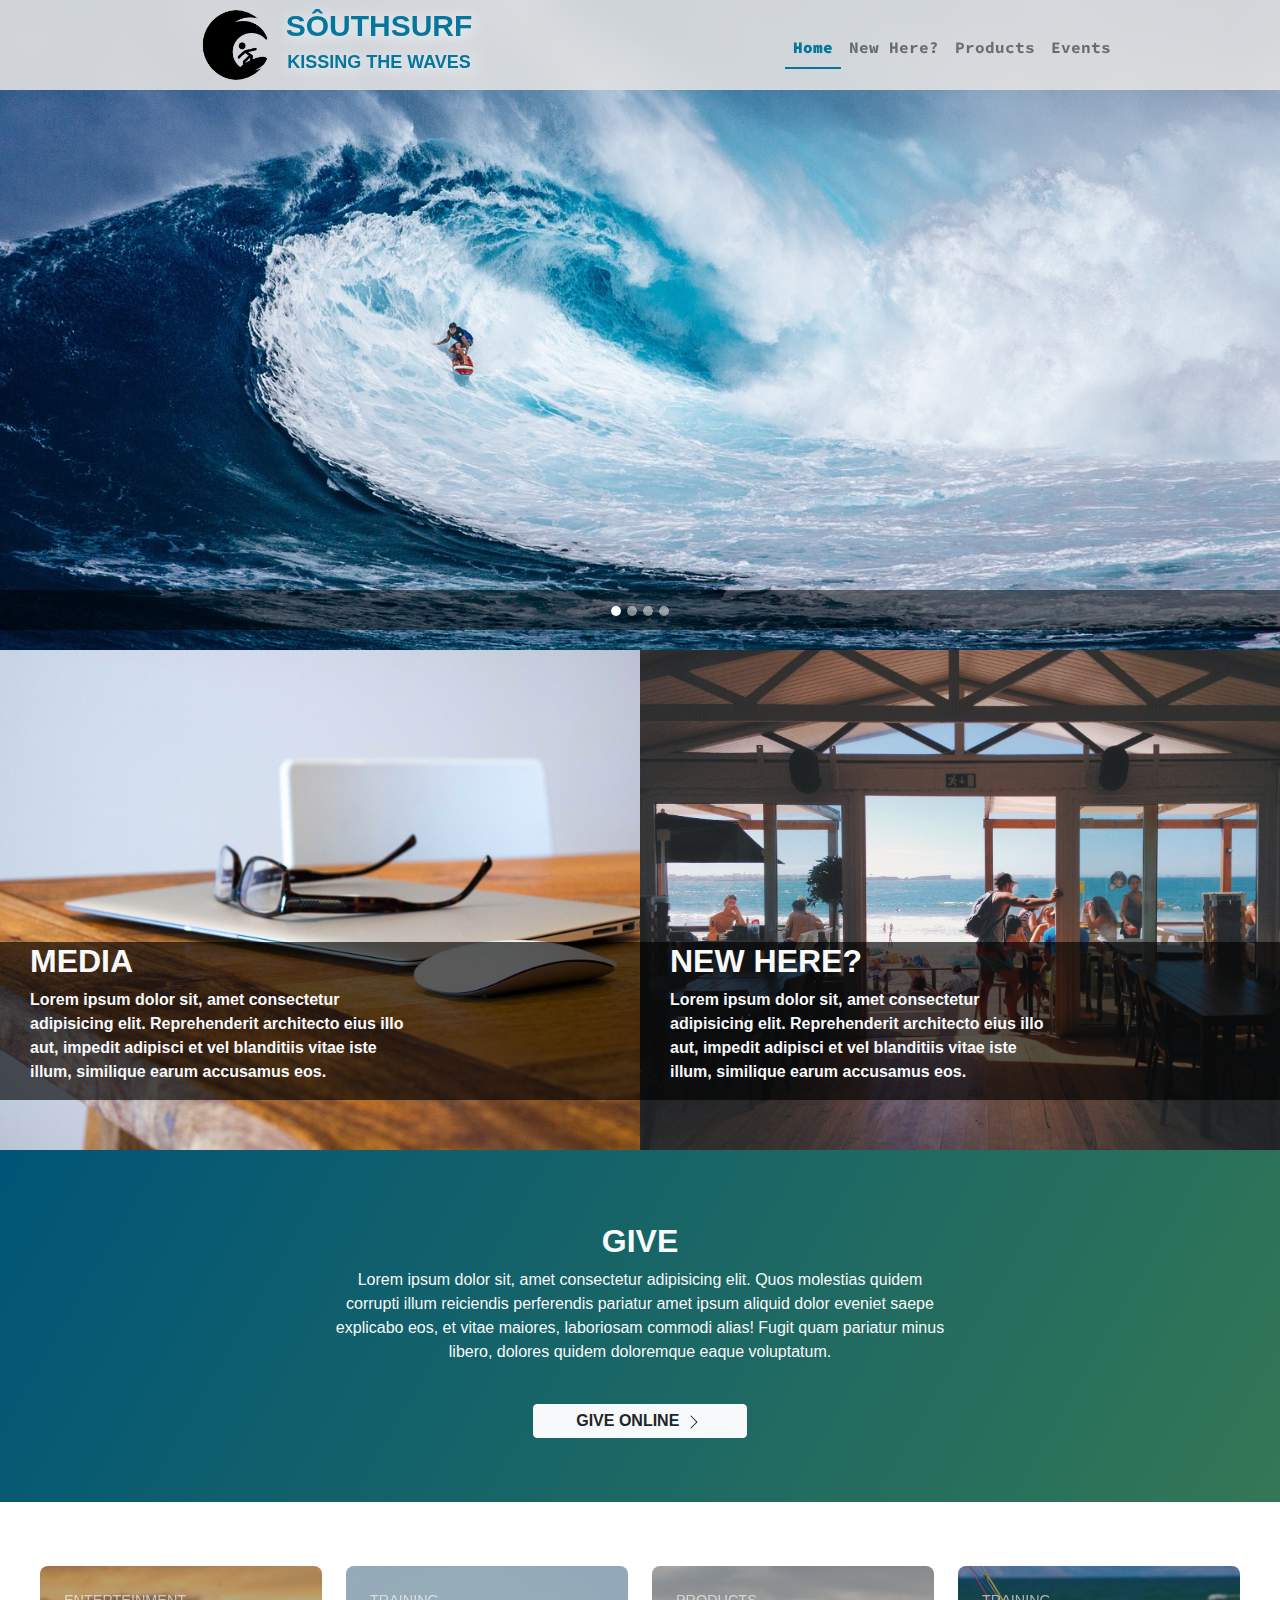
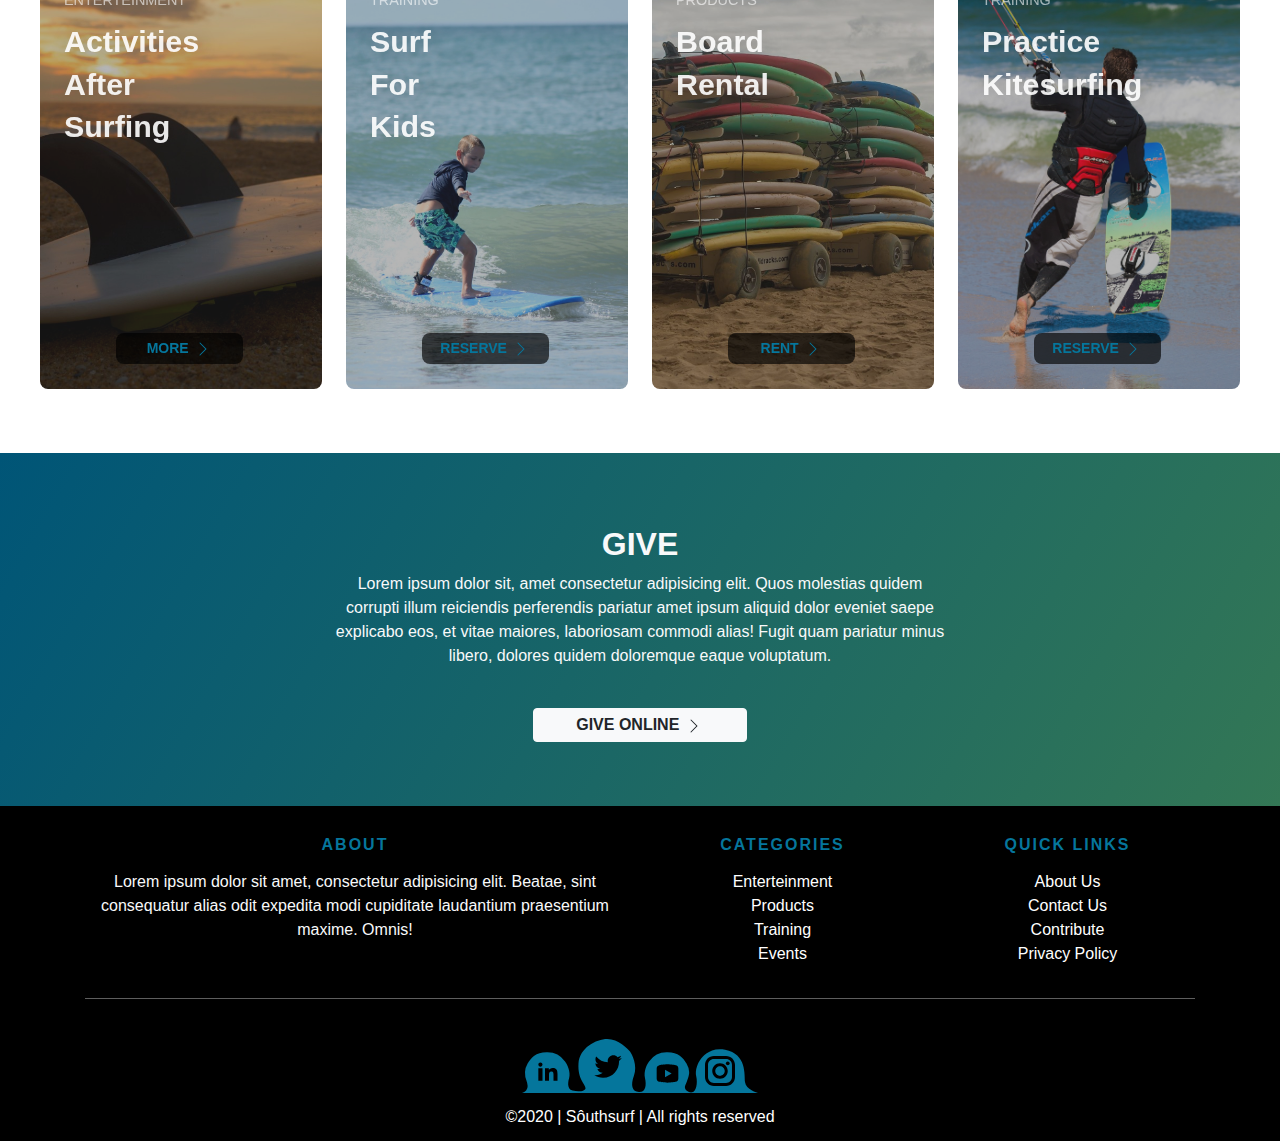
==== commit ce9ceb53: "Cambio de estilo en 'footer'." ====
--- a/index.html
+++ b/index.html
@@ -58,7 +58,7 @@
     <section class="p-0">
 
         <div id="carouselExampleCaptions" class="carrusel carousel slide" data-ride="carousel">
-            <ol class="carousel-indicators">
+            <ol class="carousel-indicators pb-2">
                 <li data-target="#carouselExampleCaptions" data-slide-to="0" class="active"></li>
                 <li data-target="#carouselExampleCaptions" data-slide-to="1"></li>
                 <li data-target="#carouselExampleCaptions" data-slide-to="2"></li>
@@ -138,7 +138,7 @@
             <h2 class="col-4 text-center text-light text-uppercase font-weight-bold d-block px-0 mx-auto pt-4">Give</h2>
             <p class="col-12 col-md-8 col-lg-6 text-center text-light mx-auto my-2 pb-4">Lorem ipsum dolor sit, amet consectetur adipisicing elit. Quos molestias quidem corrupti illum reiciendis perferendis pariatur amet ipsum aliquid dolor eveniet saepe explicabo eos, et vitae maiores, laboriosam commodi alias! Fugit quam pariatur
                 minus libero, dolores quidem doloremque eaque voluptatum.</p>
-            <a name="" id="" type="button" class="col-6 col-md-3 col-lg-2 btn btn-md btn-light d-block text-center text-uppercase font-weight-bolder mx-auto my-3 p-1" href="#" role="button">Give Online</a>
+            <a name="" id="give-button" type="button" class="col-6 col-md-3 col-lg-2 btn btn-md btn-light d-block text-center text-uppercase font-weight-bolder mx-auto my-3 p-1" href="#" role="button">Give Online <svg class="bi bi-chevron-right d-inline-block m-auto p-auto" width="20" height="20" viewBox="0 0 20 20" fill="currentColor" xmlns="http://www.w3.org/2000/svg"><path fill-rule="evenodd" d="M6.646 3.646a.5.5 0 01.708 0l6 6a.5.5 0 010 .708l-6 6a.5.5 0 01-.708-.708L12.293 10 6.646 4.354a.5.5 0 010-.708z"/></svg></a>
         </article>
     </section>
 
@@ -194,58 +194,103 @@
             <h2 class="col-4 text-center text-light text-uppercase font-weight-bold d-block px-0 mx-auto pt-4">Give</h2>
             <p class="col-12 col-md-8 col-lg-6 text-center text-light mx-auto my-2 pb-4">Lorem ipsum dolor sit, amet consectetur adipisicing elit. Quos molestias quidem corrupti illum reiciendis perferendis pariatur amet ipsum aliquid dolor eveniet saepe explicabo eos, et vitae maiores, laboriosam commodi alias! Fugit quam pariatur
                 minus libero, dolores quidem doloremque eaque voluptatum.</p>
-            <a name="" id="" type="button" class="col-6 col-md-3 col-lg-2 btn btn-md btn-light d-block text-center text-uppercase font-weight-bolder mx-auto my-3 p-1" href="#" role="button">Give Online</a>
+            <a name="" id="give-button" type="button" class="col-6 col-md-3 col-lg-2 btn btn-md btn-light d-block text-center text-uppercase font-weight-bolder mx-auto my-3 p-1 " href="# " role="button ">Give Online <svg class="bi bi-chevron-right d-inline-block
+                m-auto p-auto " width="20 " height="20 " viewBox="0 0 20 20 " fill="currentColor " xmlns="http://www.w3.org/2000/svg "><path fill-rule="evenodd " d="M6.646 3.646a.5.5 0 01.708 0l6 6a.5.5 0 010 .708l-6 6a.5.5 0 01-.708-.708L12.293 10 6.646
+                4.354a.5.5 0 010-.708z "/></svg></a>
         </article>
     </section>
 
 
     <!-- FOOTER -->
 
-        <footer class="footer p-0">
-
-          <div class="footer-content">
-           
-            <div class="container footer-social-links mx-auto"> 
-                <svg class="footer-social-amoeba-svg" xmlns="http://www.w3.org/2000/svg" viewBox="0 0 236 54">
-                <path class="footer-social-amoeba-path" d="M223.06,43.32c-.77-7.2,1.87-28.47-20-32.53C187.78,8,180.41,18,178.32,20.7s-5.63,10.1-4.07,16.7-.13,15.23-4.06,15.91-8.75-2.9-6.89-7S167.41,36,167.15,33a18.93,18.93,0,0,0-2.64-8.53c-3.44-5.5-8-11.19-19.12-11.19a21.64,21.64,0,0,0-18.31,9.18c-2.08,2.7-5.66,9.6-4.07,16.69s.64,14.32-6.11,13.9S108.35,46.5,112,36.54s-1.89-21.24-4-23.94S96.34,0,85.23,0,57.46,8.84,56.49,24.56s6.92,20.79,7,24.59c.07,2.75-6.43,4.16-12.92,2.38s-4-10.75-3.46-12.38c1.85-6.6-2-14-4.08-16.69a21.62,21.62,0,0,0-18.3-9.18C13.62,13.28,9.06,19,5.62,24.47A18.81,18.81,0,0,0,3,33a21.85,21.85,0,0,0,1.58,9.08,16.58,16.58,0,0,1,1.06,5A6.75,6.75,0,0,1,0,54H236C235.47,54,223.83,50.52,223.06,43.32Z"></path>
+    <footer class="footer site-footer p-0 ">
+
+        <div class="container py-4 ">
+            <div class="row ">
+                <d2iv class="col-sm-12 col-md-6 ">
+                    <h6 class="text-center pb-2 ">About</h6>
+                    <p class="container text-light text-center "> Lorem ipsum dolor sit amet, consectetur adipisicing elit. Beatae, sint consequatur alias odit expedita modi cupiditate laudantium praesentium maxime. Omnis!</p>
+                </d2iv>
+
+                <div class="col-6 col-md-3 ">
+                    <h6 class="text-center pb-2 ">Categories</h6>
+                    <ul class="footer-links text-center ">
+                        <li><a href=" ">Enterteinment</a></li>
+                        <li><a href=" ">Products</a></li>
+                        <li><a href=" ">Training</a></li>
+                        <li><a href=" ">Events</a></li>
+                    </ul>
+                </div>
+
+                <div class="col-6 col-md-3 ">
+                    <h6 class="text-center pb-2 ">Quick Links</h6>
+                    <ul class="footer-links text-center ">
+                        <li><a href=" ">About Us</a></li>
+                        <li><a href=" ">Contact Us</a></li>
+                        <li><a href=" ">Contribute</a></li>
+                        <li><a href=" ">Privacy Policy</a></li>
+                    </ul>
+                </div>
+            </div>
+            <hr>
+        </div>
+
+        <div class="footer-content ">
+            <div class="col-12 footer-social-links mx-auto ">
+                <svg class="footer-social-amoeba-svg mx-auto ml-lg-auto " xmlns="http://www.w3.org/2000/svg " viewBox="0 0 236 54 ">
+                <path class="footer-social-amoeba-path " d="M223.06,43.32c-.77-7.2,1.87-28.47-20-32.53C187.78,8,180.41,18,178.32,20.7s-5.63,10.1-4.07,16.7-.13,15.23-4.06,15.91-8.75-2.9-6.89-7S167.41,36,167.15,33a18.93,18.93,0,0,0-2.64-8.53c-3.44-5.5-8-11.19-19.12-11.19a21.64,21.64,0,0,0-18.31,9.18c-2.08,2.7-5.66,9.6-4.07,16.69s.64,14.32-6.11,13.9S108.35,46.5,112,36.54s-1.89-21.24-4-23.94S96.34,0,85.23,0,57.46,8.84,56.49,24.56s6.92,20.79,7,24.59c.07,2.75-6.43,4.16-12.92,2.38s-4-10.75-3.46-12.38c1.85-6.6-2-14-4.08-16.69a21.62,21.62,0,0,0-18.3-9.18C13.62,13.28,9.06,19,5.62,24.47A18.81,18.81,0,0,0,3,33a21.85,21.85,0,0,0,1.58,9.08,16.58,16.58,0,0,1,1.06,5A6.75,6.75,0,0,1,0,54H236C235.47,54,223.83,50.52,223.06,43.32Z "></path>
               </svg>
-              <a class="footer-social-link linkedin" href="#" target="_blank">
-                <span class="hidden-link-text">Linkedin</span>
-                <svg class="footer-social-icon-svg" height="25" width="25" xmlns="http://www.w3.org/2000/svg"
-                  viewBox="0 0 30 30">
-                  <path class="footer-social-icon-path" d="M9,25H4V10h5V25z M6.501,8C5.118,8,4,6.879,4,5.499S5.12,3,6.501,3C7.879,3,9,4.121,9,5.499C9,6.879,7.879,8,6.501,8z M27,25h-4.807v-7.3c0-1.741-0.033-3.98-2.499-3.98c-2.503,0-2.888,1.896-2.888,3.854V25H12V9.989h4.614v2.051h0.065 c0.642-1.18,2.211-2.424,4.551-2.424c4.87,0,5.77,3.109,5.77,7.151C27,16.767,27,25,27,25z"></path>
+                <a class="footer-social-link linkedin " href="# " target="_blank ">
+                    <span class="hidden-link-text ">Linkedin</span>
+                    <svg class="footer-social-icon-svg " height="25 " width="25 " xmlns="http://www.w3.org/2000/svg " viewBox="0 0 30 30 ">
+                  <path class="footer-social-icon-path " d="M9,25H4V10h5V25z M6.501,8C5.118,8,4,6.879,4,5.499S5.12,3,6.501,3C7.879,3,9,4.121,9,5.499C9,6.879,7.879,8,6.501,8z M27,25h-4.807v-7.3c0-1.741-0.033-3.98-2.499-3.98c-2.503,0-2.888,1.896-2.888,3.854V25H12V9.989h4.614v2.051h0.065
+                c0.642-1.18,2.211-2.424,4.551-2.424c4.87,0,5.77,3.109,5.77,7.151C27,16.767,27,25,27,25z "></path>
                 </svg>
-              </a>
-              <a class="footer-social-link twitter" href="https://twitter.com/PNahelia?s=09" target="_blank">
-                <span class="hidden-link-text">Twitter</span>
-                <svg class="footer-social-icon-svg" height="28" width="28" xmlns="http://www.w3.org/2000/svg" viewBox="0 0 26 26">
-                  <path class="footer-social-icon-path" d="M 25.855469 5.574219 C 24.914063 5.992188 23.902344 6.273438 22.839844 6.402344 C 23.921875 5.75 24.757813 4.722656 25.148438 3.496094 C 24.132813 4.097656 23.007813 4.535156 21.8125 4.769531 C 20.855469 3.75 19.492188 3.113281 17.980469 3.113281 C 15.082031 3.113281 12.730469 5.464844 12.730469 8.363281 C 12.730469 8.773438 12.777344 9.175781 12.867188 9.558594 C 8.503906 9.339844 4.636719 7.246094 2.046875 4.070313 C 1.59375 4.847656 1.335938 5.75 1.335938 6.714844 C 1.335938 8.535156 2.261719 10.140625 3.671875 11.082031 C 2.808594 11.054688 2 10.820313 1.292969 10.425781 C 1.292969 10.449219 1.292969 10.46875 1.292969 10.492188 C 1.292969 13.035156 3.101563 15.15625 5.503906 15.640625 C 5.0625 15.761719 4.601563 15.824219 4.121094 15.824219 C 3.78125 15.824219 3.453125 15.792969 3.132813 15.730469 C 3.800781 17.8125 5.738281 19.335938 8.035156 19.375 C 6.242188 20.785156 3.976563 21.621094 1.515625 21.621094 C 1.089844 21.621094 0.675781 21.597656 0.265625 21.550781 C 2.585938 23.039063 5.347656 23.90625 8.3125 23.90625 C 17.96875 23.90625 23.25 15.90625 23.25 8.972656 C 23.25 8.742188 23.246094 8.515625 23.234375 8.289063 C 24.261719 7.554688 25.152344 6.628906 25.855469 5.574219 "></path>
+                </a>
+                <a class="footer-social-link twitter " href=" " target="_blank ">
+                    <span class="hidden-link-text ">Twitter</span>
+                    <svg class="footer-social-icon-svg " height="28 " width="28 " xmlns="http://www.w3.org/2000/svg " viewBox="0 0 26 26 ">
+                  <path class="footer-social-icon-path " d="M 25.855469 5.574219 C 24.914063 5.992188 23.902344 6.273438 22.839844 6.402344 C 23.921875 5.75 24.757813 4.722656 25.148438 3.496094 C 24.132813 4.097656 23.007813 4.535156 21.8125 4.769531
+                C 20.855469 3.75 19.492188 3.113281 17.980469 3.113281 C 15.082031 3.113281 12.730469 5.464844 12.730469 8.363281 C 12.730469 8.773438 12.777344 9.175781 12.867188 9.558594 C 8.503906 9.339844 4.636719 7.246094 2.046875 4.070313 C 1.59375
+                4.847656 1.335938 5.75 1.335938 6.714844 C 1.335938 8.535156 2.261719 10.140625 3.671875 11.082031 C 2.808594 11.054688 2 10.820313 1.292969 10.425781 C 1.292969 10.449219 1.292969 10.46875 1.292969 10.492188 C 1.292969 13.035156 3.101563
+                15.15625 5.503906 15.640625 C 5.0625 15.761719 4.601563 15.824219 4.121094 15.824219 C 3.78125 15.824219 3.453125 15.792969 3.132813 15.730469 C 3.800781 17.8125 5.738281 19.335938 8.035156 19.375 C 6.242188 20.785156 3.976563 21.621094 1.515625
+                21.621094 C 1.089844 21.621094 0.675781 21.597656 0.265625 21.550781 C 2.585938 23.039063 5.347656 23.90625 8.3125 23.90625 C 17.96875 23.90625 23.25 15.90625 23.25 8.972656 C 23.25 8.742188 23.246094 8.515625 23.234375 8.289063 C 24.261719
+                7.554688 25.152344 6.628906 25.855469 5.574219 "></path>
                 </svg>
-              </a>
-              <a class="footer-social-link youtube" href="https://www.linkedin.com/in/pooja-nahelia-340040bb/" target="_blank">
-                <span class="hidden-link-text">Youtube</span>
-                <svg class="footer-social-icon-svg" height="25" width="25" xmlns="http://www.w3.org/2000/svg" viewBox="0 0 30 30">
-                  <path class="footer-social-icon-path" d="M 15 4 C 10.814 4 5.3808594 5.0488281 5.3808594 5.0488281 L 5.3671875 5.0644531 C 3.4606632 5.3693645 2 7.0076245 2 9 L 2 15 L 2 15.001953 L 2 21 L 2 21.001953 A 4 4 0 0 0 5.3769531 24.945312 L 5.3808594 24.951172 C 5.3808594 24.951172 10.814 26.001953 15 26.001953 C 19.186 26.001953 24.619141 24.951172 24.619141 24.951172 L 24.621094 24.949219 A 4 4 0 0 0 28 21.001953 L 28 21 L 28 15.001953 L 28 15 L 28 9 A 4 4 0 0 0 24.623047 5.0546875 L 24.619141 5.0488281 C 24.619141 5.0488281 19.186 4 15 4 z M 12 10.398438 L 20 15 L 12 19.601562 L 12 10.398438 z"></path>
+                </a>
+                <a class="footer-social-link youtube " href=" " target="_blank ">
+                    <span class="hidden-link-text ">Youtube</span>
+                    <svg class="footer-social-icon-svg " height="25 " width="25 " xmlns="http://www.w3.org/2000/svg " viewBox="0 0 30 30 ">
+                  <path class="footer-social-icon-path " d="M 15 4 C 10.814 4 5.3808594 5.0488281 5.3808594 5.0488281 L 5.3671875 5.0644531 C 3.4606632 5.3693645 2 7.0076245 2 9 L 2 15 L 2 15.001953 L 2 21 L 2 21.001953 A 4 4 0 0 0 5.3769531 24.945312
+                L 5.3808594 24.951172 C 5.3808594 24.951172 10.814 26.001953 15 26.001953 C 19.186 26.001953 24.619141 24.951172 24.619141 24.951172 L 24.621094 24.949219 A 4 4 0 0 0 28 21.001953 L 28 21 L 28 15.001953 L 28 15 L 28 9 A 4 4 0 0 0 24.623047
+                5.0546875 L 24.619141 5.0488281 C 24.619141 5.0488281 19.186 4 15 4 z M 12 10.398438 L 20 15 L 12 19.601562 L 12 10.398438 z "></path>
                 </svg>
-              </a>
-              <a class="footer-social-link github" href="#" target="_blank">
-                <span class="hidden-link-text">Github</span>
-                <svg class="footer-social-icon-svg" xmlns="http://www.w3.org/2000/svg" height="70" width="70" viewBox="0 0 70 70">
-                  <path class="footer-social-icon-path" d="M 16 4 C 9.371094 4 4 9.371094 4 16 C 4 21.300781 7.4375 25.800781 12.207031 27.386719 C 12.808594 27.496094 13.027344 27.128906 13.027344 26.808594 C 13.027344 26.523438 13.015625 25.769531 13.011719 24.769531 C 9.671875 25.492188 8.96875 23.160156 8.96875 23.160156 C 8.421875 21.773438 7.636719 21.402344 7.636719 21.402344 C 6.546875 20.660156 7.71875 20.675781 7.71875 20.675781 C 8.921875 20.761719 9.554688 21.910156 9.554688 21.910156 C 10.625 23.746094 12.363281 23.214844 13.046875 22.910156 C 13.15625 22.132813 13.46875 21.605469 13.808594 21.304688 C 11.144531 21.003906 8.34375 19.972656 8.34375 15.375 C 8.34375 14.0625 8.8125 12.992188 9.578125 12.152344 C 9.457031 11.851563 9.042969 10.628906 9.695313 8.976563 C 9.695313 8.976563 10.703125 8.65625 12.996094 10.207031 C 13.953125 9.941406 14.980469 9.808594 16 9.804688 C 17.019531 9.808594 18.046875 9.941406 19.003906 10.207031 C 21.296875 8.65625 22.300781 8.976563 22.300781 8.976563 C 22.957031 10.628906 22.546875 11.851563 22.421875 12.152344 C 23.191406 12.992188 23.652344 14.0625 23.652344 15.375 C 23.652344 19.984375 20.847656 20.996094 18.175781 21.296875 C 18.605469 21.664063 18.988281 22.398438 18.988281 23.515625 C 18.988281 25.121094 18.976563 26.414063 18.976563 26.808594 C 18.976563 27.128906 19.191406 27.503906 19.800781 27.386719 C 24.566406 25.796875 28 21.300781 28 16 C 28 9.371094 22.628906 4 16 4 Z "></path>
-                </svg>
-              </a>
-            </div>
-          </div>
-          <div class="footer-copyright">
-            <div class="footer-copyright-wrapper">
-              <p class="footer-copyright-text text-dark">
-                ©2020 | Sôuthsurf | All rights reserved
-              </p>
-            </div>
-          </div>
-        </footer>
-
-      <!-- FIN FOOTER -->
+                </a>
+                <a class="footer-social-link instagram " href="# " target="_blank ">
+                    <span class="hidden-link-text ">Instagram</span>
+                    <svg class="instagram-logo " id="Layer_1 " xmlns="http://www.w3.org/2000/svg " width="30 " height="30 " viewBox="0 0 551.034 551.034 " style="enable-background:new 0 0 551.034 551.034; " xml:space="preserve ">
+		<path class="logo " id="XMLID_17_ " d="M386.878,0H164.156C73.64,0,0,73.64,0,164.156v222.722 c0,90.516,73.64,164.156,164.156,164.156h222.722c90.516,0,164.156-73.64,164.156-164.156V164.156 C551.033,73.64,477.393,0,386.878,0z M495.6,386.878c0,60.045-48.677,108.722-108.722,108.722H164.156
+                c-60.045,0-108.722-48.677-108.722-108.722V164.156c0-60.046,48.677-108.722,108.722-108.722h222.722 c60.045,0,108.722,48.676,108.722,108.722L495.6,386.878L495.6,386.878z "/>
+	
+		<path id="XMLID_81_ " fill="#555 " d="M275.517,133C196.933,133,133,196.933,133,275.516 s63.933,142.517,142.517,142.517S418.034,354.1,418.034,275.516S354.101,133,275.517,133z M275.517,362.6 c-48.095,0-87.083-38.988-87.083-87.083s38.989-87.083,87.083-87.083c48.095,0,87.083,38.988,87.083,87.083
+                C362.6,323.611,323.611,362.6,275.517,362.6z "/>
+	
+		<circle id="XMLID_83_ " fill="#000 " cx="418.306 " cy="134.072 " r="34.149 "/>
+
+</svg>
+                </a>
+            </div>
+        </div>
+        <div class="footer-copyright ">
+            <div class="footer-copyright-wrapper ">
+                <p class="footer-copyright-text ">
+                    ©2020 | Sôuthsurf | All rights reserved
+                </p>
+            </div>
+        </div>
+    </footer>
+
+    <!-- FIN FOOTER -->
 
     <!-- Optional JavaScript -->
     <script src="https://ajax.googleapis.com/ajax/libs/jquery/3.1.1/jquery.min.js "></script>
--- a/css/styles.css
+++ b/css/styles.css
@@ -1,4 +1,4 @@
-/*     @import url('https://fonts.googleapis.com/css2?family=Source+Code+Pro&display=swap');
+    @import url('https://fonts.googleapis.com/css2?family=Source+Code+Pro&display=swap');
     body {
         padding: 0;
         margin: 0;
@@ -111,7 +111,7 @@
     }
     
     body header .navbar {
-        color: #1ace98;
+        color: #05769C;
         backdrop-filter: blur(10px)!important;
         background-color: rgba(225, 225, 225, 0.9)!important;
         width: 100%;
@@ -144,8 +144,8 @@
     }
     
     .activo {
-        border-bottom: 2px solid #1ace98!important;
-        color: #1ace98!important;
+        border-bottom: 2px solid #05769C!important;
+        color: #05769C!important;
         font-weight: bolder!important;
     }
     
@@ -211,11 +211,14 @@
     }
     
     section .__give {
-        background-color: #1ace98;
-    }
-    
-    section .__give a {
-        color: #1ace98;
+        background: linear-gradient(120deg, #057, #375);
+        color: #05769C!important;
+    }
+    
+    section .__give a:hover {
+        background-color: #05769C;
+        color: #fff;
+        outline: none;
     }
     /* ESTILO CARDS */
     
@@ -283,7 +286,7 @@
         right: 0;
         top: 0;
         transform-origin: center;
-        trsnsform: scale(1) translateZ(0);
+        transform: scale(1) translateZ(0);
         transition: filter 200ms linear, transform 200ms linear;
     }
     
@@ -324,7 +327,7 @@
         z-index: 999!important;
         border-radius: var(--spacing-s);
         background-color: rgba(0, 0, 0, 0.65);
-        color: rgb(26, 206, 152);
+        color: #05769C;
         font-weight: bold;
         transition: all 0.3s;
         position: absolute!important;
@@ -334,159 +337,176 @@
     
     .hero-section .card-grid .card .card__content .__btn:hover {
         z-index: 999!important;
-        background-color: rgba(26, 206, 152, 0.65)!important;
-        color: #000!important;
+        background-color: #fff!important;
+        color: #05769C!important;
     }
     /* FIN ESTILO CARDS */
-
     /* ESTILO FOOTER */
     
-      
-      .footer {
-          background-color: #1ace98;
-      }
-
-
-      .footer-content {
+    .footer {
+        background-color: #000;
+    }
+    
+    .site-footer hr {
+        border-top-color: #bbb;
+        opacity: 0.5
+    }
+    
+    .site-footer hr.small {
+        margin: 20px 0
+    }
+    
+    .site-footer h6 {
+        color: #05769C;
+        font-size: 16px;
+        text-transform: uppercase;
+        font-weight: 600;
+        margin-top: 5px;
+        letter-spacing: 2px
+    }
+    
+    .site-footer a {
+        color: #fff;
+    }
+    
+    .site-footer a:hover {
+        text-decoration: none;
+    }
+    
+    .footer-links {
+        padding-left: 0;
+        list-style: none;
+    }
+    
+    .footer-links li {
+        display: block;
+    }
+    
+    .footer-links a {
+        color: #fff;
+    }
+    
+    .site-footer .footer-links li a:hover {
+        color: #375C69!important;
+    }
+    
+    .footer-links.inline li {
+        display: inline-block;
+    }
+    
+    .site-footer .social-icons {
+        text-align: center;
+    }
+    
+    .footer-content {
         padding: 0!important;
-        position: relative;
-      }
-      
-      
-      .footer-content .footer-social-links {
-          background-color: #1ace98;
-          height: 54px;
-          width: 100vw;
-          position: relative;
-          right: 0!important;
-
-      }
-      
-      .footer-social-amoeba-svg {
-          height: 54px;
-          left: 0;
-          display: block;
-          position: absolute;
-          top: 0;
-          width: 236px;
-      }
-      
-      .footer-social-amoeba-path {
-          fill: #000000;
-      }
-      
-      .footer-social-link.linkedin {
-          height: 26px;
-          left: 3px;
-          top: 11px;
-          width: 26px;
-      }
-      
-      .footer-social-link {
-          display: block;
-          padding: 10px;
-          position: absolute;
-      }
-      
-      .hidden-link-text {
-          position: absolute;
-          clip: rect(1px 1px 1px 1px);
-          clip: rect(1px,1px,1px,1px);
-          -webkit-clip-path: inset(0px 0px 99.9% 99.9%);
-          clip-path: inset(0px 0px 99.9% 99.9%);
-          overflow: hidden;
-          height: 1px;
-          width: 1px;
-          padding: 0;
-          border: 0;
-          top: 50%;
-      }
-      
-      .footer-social-icon-svg {
-          display: block;
-      }
-      
-      .footer-social-icon-path {
-          fill: #fffff2;
-          transition: fill .2s;
-      }
-      
-      .footer-social-link.twitter {
-          height: 28px;
-          left: 62px;
-          top: 3px;
-          width: 28px;
-      }
-      
-      .footer-social-link.youtube {
-          height: 24px;
-          left: 123px;
-          top: 12px;
-          width: 24px;
-      }
-      
-      .footer-social-link.github {
-          height: 34px;
-          left: 172px;
-          top: 7px;
-          width: 34px;
-      }
-      
-      .footer-copyright {
-          background-color: #1ace98;
-          color: #000!important;
-          padding: 15px 30px;
+        width: 100vw;
+        margin: 0;
+    }
+    
+    .footer-social-links {
+        bottom: 0;
+        height: 54px;
+        width: 236px;
+    }
+    
+    .footer-social-amoeba-svg {
+        height: 54px;
+        left: 0;
+        display: block;
+        position: absolute;
+        top: 0;
+        width: 236px;
+    }
+    
+    .footer-social-amoeba-path {
+        fill: #05769C;
+    }
+    
+    .footer-social-link.linkedin {
+        height: 26px;
+        left: 3px;
+        top: 11px;
+        width: 26px;
+    }
+    
+    .footer-social-link {
+        display: block;
+        padding: 10px;
+        position: absolute;
+    }
+    
+    .hidden-link-text {
+        position: absolute;
+        clip: rect(1px 1px 1px 1px);
+        clip: rect(1px, 1px, 1px, 1px);
+        -webkit-clip-path: inset(0px 0px 99.9% 99.9%);
+        clip-path: inset(0px 0px 99.9% 99.9%);
+        overflow: hidden;
+        height: 1px;
+        width: 1px;
+        padding: 0;
+        border: 0;
+        top: 50%;
+    }
+    
+    .footer-social-icon-svg {
+        display: block;
+    }
+    
+    .footer-social-icon-path {
+        fill: #000;
+        transition: fill .2s;
+    }
+    
+    .footer-social-link.twitter {
+        height: 28px;
+        left: 62px;
+        top: 3px;
+        width: 28px;
+    }
+    
+    .footer-social-link.youtube {
+        height: 24px;
+        left: 123px;
+        top: 12px;
+        width: 24px;
+    }
+    
+    .footer-social-link.instagram {
+        height: 34px;
+        left: 173px;
+        top: 7px;
+        width: 34px;
+    }
+    
+    .instagram-logo path {
+        fill: #000;
+    }
+    
+    .instagram-logo .logo {
+        fill: #000;
+    }
+    
+    .footer-copyright {
+        background-color: #000;
+        color: #fff!important;
+        padding: 15px 30px;
         text-align: center;
-      }
-      
-      .footer-copyright-wrapper {
-          margin-left: auto;
-          margin-right: auto;
-          max-width: 1200px;
-      }
-      
-      .footer-copyright-text {
-        color: #000!important;
-          font-size: 16px;
-          font-weight: 500;
-          line-height: 18px;
-          margin-bottom: 0;
-          margin-top: 0;
-      }
-      
-      .footer-copyright-link {
-          color: #fff;
-          text-decoration: none;
-      }
-      
-      
-      /* Media Query For different screens */
-      @media (min-width:320px) and (max-width:479px)  { /* smartphones, portrait iPhone, portrait 480x320 phones (Android) */
-        .footer-content {
-          margin-left: auto;
-          margin-right: auto;
-          max-width: 1230px;
-          position: relative;
-        }
-      }
-      @media (min-width:480px) and (max-width:599px)  { /* smartphones, Android phones, landscape iPhone */
-        .footer-content {
-          margin-left: auto;
-          margin-right: auto;
-          max-width: 1230px;
-          position: relative;
-        }
-      }
-      @media (min-width:600px) and (max-width: 800px)  { /* portrait tablets, portrait iPad, e-readers (Nook/Kindle), landscape 800x480 phones (Android) */
-        .footer-content {
-          margin-left: auto;
-          margin-right: auto;
-          max-width: 1230px;
-          position: relative;
-        }
-      }
-      
-    
-      
-
-    /* FIN ESTILO FOOTER */ +    }
+    
+    .footer-copyright-wrapper {
+        margin-left: auto;
+        margin-right: auto;
+        max-width: 1200px;
+    }
+    
+    .footer-copyright-text {
+        color: #fff!important;
+        font-size: 16px;
+        font-weight: 500;
+        line-height: 18px;
+        margin-bottom: 0;
+        margin-top: 0;
+    }
+    /* FIN ESTILO FOOTER */